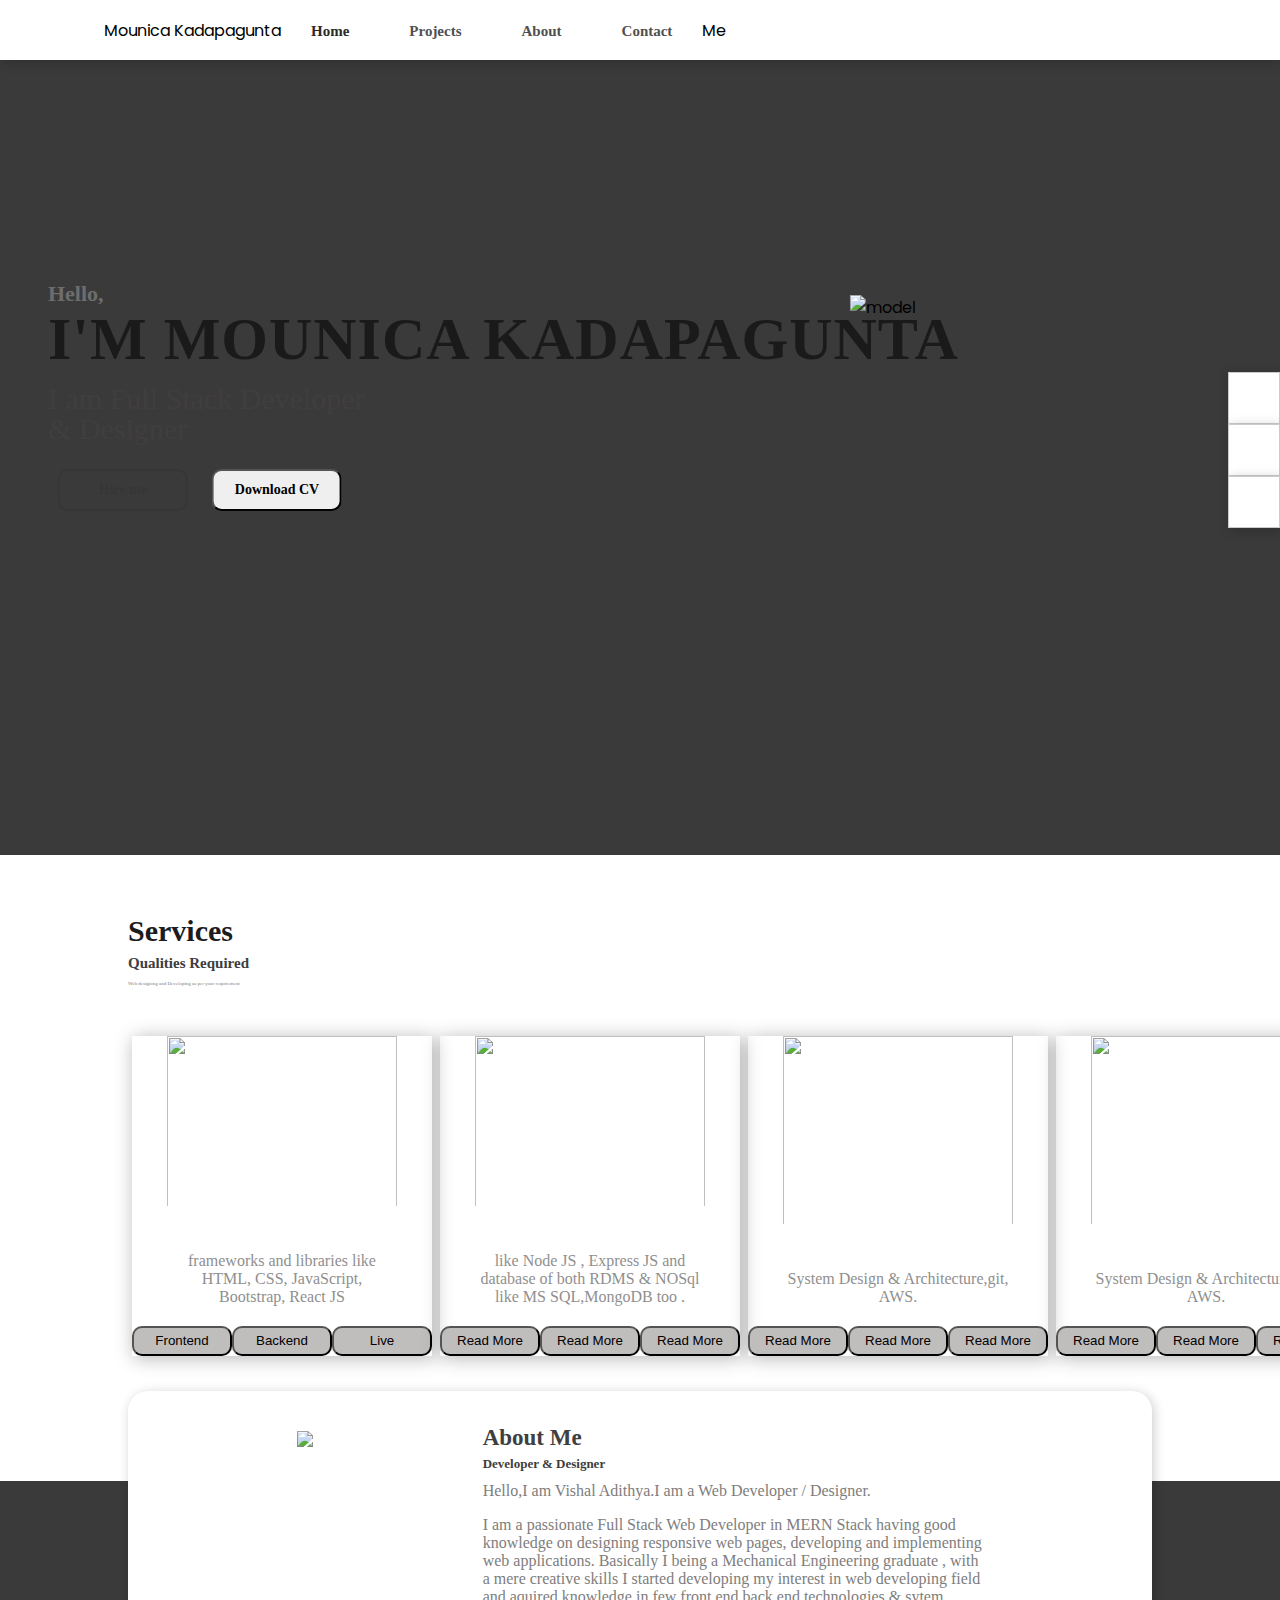
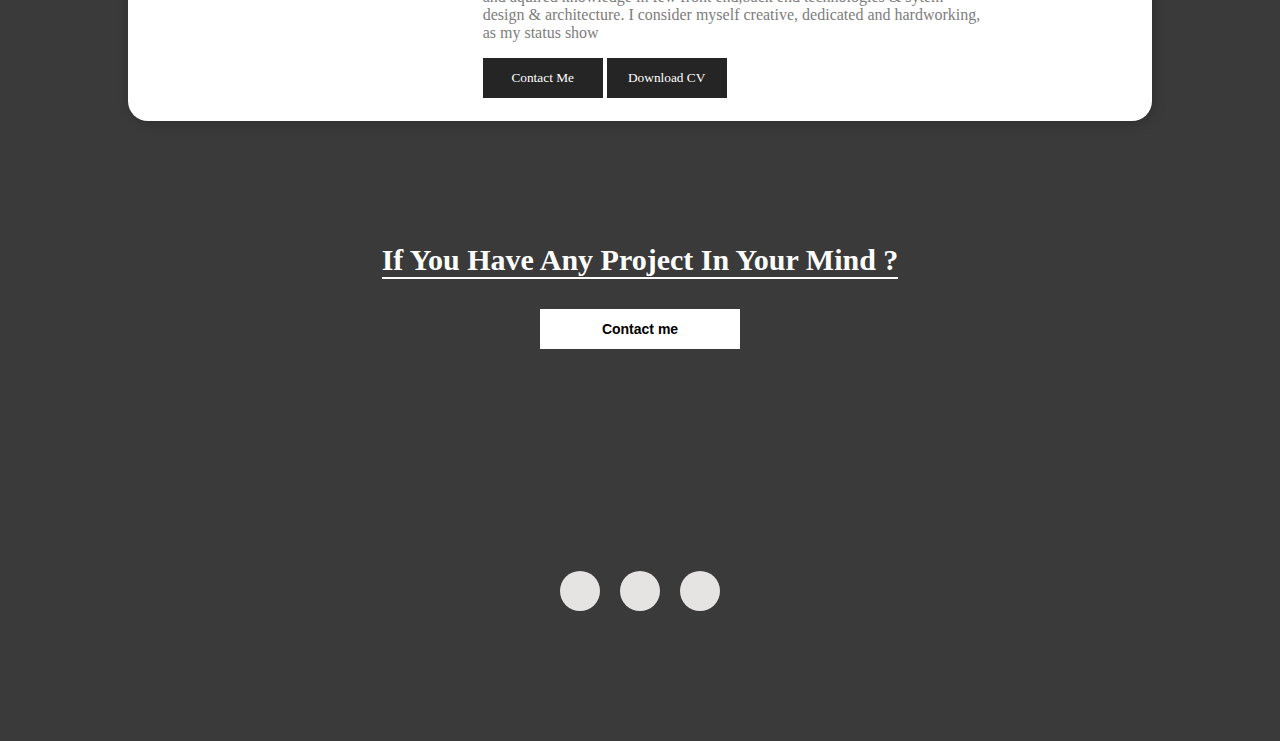
==== index.html @ 663567b3 "profile updated" ====
<!DOCTYPE html>
<html lang="en">

<head>
    <meta charset="UTF-8">
    <meta http-equiv="X-UA-Compatible" content="IE-edge">
    <meta name="viewport" content="width=device-width, intial-scale=1.0">
    <title>Mounica Kadapagunta Portfolio</title>
    <link href='https://fonts.googleapis.com/css?family=Poppins' rel='stylesheet'>
    <!--style----->
    <style>
        body {
            font-family: poppins;
        }
    </style>
    <link rel="stylesheet" type="text/css" href="style.css" />
    <script src="https://kit.fontawesome.com/c8e4d183c2.js" crossorigin="anonymous"></script>

</head>

<body>
    <section>
        <!--navigation-------------->
        <nav>

            <!--menu-->
            <ul>
                <li class="name"> Mounica Kadapagunta </li>
                <br>
                <li><a href="/" class="active">Home</a></li>
                <li><a href="projects.html">Projects</a></li>
                <li><a href="about.html">About</a></li>
                <li><a href="contact.html">Contact</a></li> Me</a></li>


            </ul>

        </nav>
        <!--text----------------->
        <div class="text-container">
            <p>Hello,</p>
            <p>I'M MOUNICA KADAPAGUNTA</p>
            <p>I am Full Stack Developer <br>& Designer</p>
            <button class="hire-btn">Hire me</button>
            <button class="download-cv">Download CV</button>
        </div>
        <!--model---------------->
        <img src="images/model.jpeg" class="model" alt="model">


    </section>
    <!--services-container---------------------------->
    <div class="services ">
        <!--text-->
        <div class="services-text ">
            <p>Services</p>
            <p>Qualities Required</p>
            <p>Web designing and Developing as per your requirement</p>
        </div>
        <div class="box-container">
            <!--1------------->
            <div class="box-1">
                <img
                    src="https://image.shutterstock.com/image-photo/blackcrested-bulbul-bird-thailand-260nw-1963267882.jpg"></img>
                <p class="heading">FrontEnd</p>
                <p class="details">frameworks and libraries like HTML, CSS, JavaScript, Bootstrap, React JS</p>
                <div class="code-btn">
                    <button>Frontend</button>
                    <button>Backend</button>
                    <button>Live</button>
                </div>
            </div>
            <!--2------------->
            <div class="box-2">
                <img
                    src="https://croppola.com/croppola/example-bird2/image.jpg?algorithm=croppola&aspectRatio=1&width=500&thumbnailMaximumWidth=150"></img>
                <p class="heading">BackEnd</p>
                <p class="details">like Node JS , Express JS and database of both RDMS & NOSql like MS SQL,MongoDB too .
                </p>
                <div class="code-btn">
                    <button>Read More</button>
                    <button>Read More</button>
                    <button>Read More</button>
                </div>
            </div>
            <!--3------------->
            <div class="box-3">
                <img
                    src="https://assets-global.website-files.com/6005fac27a49a9cd477afb63/6057684e5923ad2ae43c8150_bavassano_homepage_before.jpg"></img>
                <p class="heading"> Skills </p>
                <p class="details">System Design & Architecture,git, AWS.</p>
                <div class="code-btn">
                    <button>Read More</button>
                    <button>Read More</button>
                    <button>Read More</button>
                </div>
            </div>
            <div class="box-4">
                <img
                    src="https://images.unsplash.com/photo-1453728013993-6d66e9c9123a?ixlib=rb-1.2.1&ixid=MnwxMjA3fDB8MHxzZWFyY2h8Mnx8dmlld3xlbnwwfHwwfHw%3D&w=1000&q=80"></img>
                <p class="heading"> Skills </p>
                <p class="details">System Design & Architecture,git, AWS.</p>
                <div class="code-btn">
                    <button>Read More</button>
                    <button>Read More</button>
                    <button>Read More</button>
                </div>
            </div>
            <div class="box-5">
                <span>3</span>
                <p class="heading"> Skills </p>
                <p class="details">System Design & Architecture,git, AWS.</p>
                <div class="code-btn">
                    <button>Read More</button>
                    <button>Read More</button>
                    <button>Read More</button>
                </div>
            </div>

        </div>

    </div>
    <div class="about-container">
        <!--img-->
        <img src="images/about-img.jpeg" />
        <!--about-me-text-->
        <div class="about-text">
            <p>About Me</p>
            <p>Developer & Designer</p>
            <p>Hello,I am Vishal Adithya.I am a Web Developer / Designer.</p>
            <p>I am a passionate Full Stack Web Developer in MERN Stack having good knowledge on
                designing responsive web pages,
                developing and implementing web applications.
                Basically I being a Mechanical Engineering graduate , with a mere
                creative skills I started developing my interest in web developing field and aquired
                knowledge in few front end,back end technologies & sytem design & architecture.
                I consider myself creative, dedicated and hardworking, as my status show</p>



            <button>Contact Me</button>
            <button>Download CV</button>
        </div>



    </div>



    <!--if you have any project in your mind contact me-->
    <div class="contact-me">
        <p>If You Have Any Project In Your Mind ?</p>
        <button>Contact me</button>
    </div>

    <!--footer--------------->
    <footer>
        <!--heading-->


        <!--social-->
        <div class="social-icons">
            <a href="#"><i class="fab fa-facebook-f"></i></a>
            <a href="#"><i class="fab fa-twitter"></i></a>
            <a href="#"><i class="fab fa-instagram"></i></a>

        </div>
        <!--copyright-->

    </footer>
    <!--social-attach-bar-->
    <div class="social">
        <a href="#"><i class="fab fa-facebook-f"></i></a>
        <a href="#"><i class="fab fa-twitter"></i></a>
        <a href="#"><i class="fab fa-instagram"></i></a>

    </div>

    <!--JQUery-------------------->
    <script type="text/javascript" src="js/JQuery.js"></script>
    <script type="text/javascript">
        $(document).ready(function () {
            $('.toggle').click(function () {
                $('.toggle').toggleClass('active')
                $('nav').toggleClass('active')
            })
        })
    </script>



</body>

</html>
---- style.css ----
@charset "utf-8";
/* CSS Document */
body{
    background-color:#3b3a3a;
    margin: 0px;
    padding: 0px;
}
ul{
    list-style: none;
}
a{
    text-decoration:none ;
}
section{
    width: 100%;
    height: 95vh ;
    background-image:url("../Portfolio/images/bg.png");
    background-repeat:no-repeat;
    background-size:cover;
    position: relative;   
    }

nav{
    display:flex;
    justify-content: space-between;
    align-items:center;
    height:60px;
    background-color: #FFFFFF;
    box-shadow: 2px 2px 12px rgba(0,0,0,0.2);
    padding:0px 5%;
}
nav ul{
    display: flex;
}
.toggle{
    display: none;
}
nav ul li a{
    margin:30px;
    font-family: myriad pro regular;
    color: #505050;
    font-size: 15px;
    font-weight:700;
}
.logo{
    font-family: RoadTest ;
    color:#000000;
    font-size:22px ;
}
.active{
    font-weight:bold;
    color:#2d2a2a;

}
.model{
	height:530px;
	position:absolute;
	bottom:40px;
	left:75%;
	transform: translateX(-75%);
}
.text-container p:nth-child(1){
    font-family: calibri ;
    font-weight:bold ;
    color: #6d6d6d;
    font-size: 22px;
}
.text-container p:nth-child(2){
    font-family: calibri;
    font-weight:bold;
    letter-spacing: 1px;
    color: #1a1a1a;
    font-size: 60px;
}
.text-container p:nth-child(3){
    font-family: myraid pro regular;
    color:#403e3e;
    font-size:30px;
    line-height: 30px;
}
.text-container p{
    line-height:0px;
    margin:45px 0px 25px;
}
.text-container{
    position: absolute;
    left:13%;
    top:42%;
    transform:translate(-13%,-42%);
}
.text-container button{
    width:130px;
    height:42px;
    border-radius:10px;
    font-family:calibri;
    font-weight:bold;
    font-size:14px;
    outline:none;
    margin:0px 10px;
}
.hire-btn{
    border:2px solid #373636;
    color:#373636;
    background-color: transparent;
    }
.down-cv{
    background-color:#0b0b0b;
    color:#FFF;
    border:none;
}
button:active{
    transform:scale(1.1);
}
.model{
    height: 560px;
    position: absolute;
    bottom:0px;
    left:70%;
    transform:translateX(-70%) ;
}
.about-container{
	width:80%;
	height:330px;
	background:#ffffff;
	border-radius:20px;
	box-shadow:2px 2px 12px rgba(0,0,0,0.2);
	display: flex;
	margin: -7%  auto 20px auto;
	position: relative;
	justify-content:space-evenly;
	align-items: center;
}
.about-container img{
	height:250px;
}
.about-text{
	width:500px;
} 
.about-text p:nth-child(1){
	color:#403e3e;
	font-family: myriad pro;
	font-weight:bold;
	font-size:23px;
    line-height:0px;
}
.about-text p:nth-child(2){
	color:#3e3d3d;
	font-size:13px;
	font-family: myriad pro;
	font-weight:bold;
	line-height:5px;
}
.about-text p:nth-child(3),.about-text p:nth-child(4){
	color:#7e7d7d;
	font-family:calibri;
	font-size:16px;
}
.about-text button{
	width:120px;
	height: 40px;
	color:#ffffff;
	outline:none;
	border:none;
	font-family: calibri;
	background-color:#262525;
}
.services{
	height:600px;
	background-color:#ffffff;
	padding: 2% 10% 0px 10%;
}
.services-text p:nth-child(1){
	font-family: calibri;
	font-weight:bold;
	color:#1d1c1c;
	font-size:30px;
	line-height:0px;
}
.services-text p:nth-child(2){
	font-family:calibri;
	font-weight: bold;
	color:#3e3d3d;
	font-size: 15px;
	line-height: 5px;
}
.services-text p:nth-child(3){font-family:calibri;
color:#7e7d7d;
font-size: 5px;}
.services-text{
	width: 500px;
	margin:50px 0px;
}
.box-container{
	display:flex;
	justify-content:space-between;
}
.box-1,.box-2,.box-3,.box-4,.box-5{
	width: 300px;
	height:320px;
	background-repeat: no-repeat;
	background-size: cover;
	box-shadow:2px 2px 18px rgba(0,0,0,0.3);
	align-items: center;
	justify-content: center;
	display: flex;
	flex-direction: column;
	margin: 0px 4px;
	
	
}
.box-container img{
	width: 230px;
	height:250px;
	object-fit: cover;
	overflow: hidden;
	
}
.code-btn{
	display: flex;

}


.box-1 p:nth-child(2),
.box-2 p:nth-child(2),
.box-3 p:nth-child(2),
.box-4 p:nth-child(2),
.box-5 p:nth-child(2)
{
	color:#FFFFFF;
	font-family: calibri;
	font-size: 23px;
	line-height:0px;
}
.box-1 p:nth-child(3),
.box-2 p:nth-child(3),
.box-3 p:nth-child(3),
.box-4 p:nth-child(3),
.box-5 p:nth-child(3){
	font-family: calibri;
	color:#8F8F8F;
	text-align:center;
	width: 230px;
	margin:0px 0px 20px 0px;
}
.box-1 button,
.box-2 button,
.box-3 button,
.box-4 button,
.box-5 button{
	width:100px;
	height:30px;
	background-color:#c0bdbd;
	gap:10px;
	border-radius:10px;
}
.contact-me{
	width: 100%;
	height:280px;
	background-size:cover;
	background-repeat:no-repeat;
	background-image: url("../Portfolio/images/project in your mind.png");
	display: flex;
	flex-direction: column;
	justify-content: center;
	align-items: center;
	margin: 0px 0px 20px 0px;
}
.contact-me p{
	color:#FFFFFF;
	font-size: 30px;
	font-family: calibri;
	font-weight:bold;
	border-bottom:2px solid #ffffff;
}
.contact-me button{
	width:200px;
	height:40px;
	background-color: #FFFFFF;
	border:none;
	outline:none;
	font-size:14px;
	font-weight:bold;
}
footer p{
	font-family: calibri;
}
footer p:nth-child(1){
	font-size: 30px;
	font-weight:bold;
	color:#191919;
	line-height:10px;
}
footer p:nth-child(2){
	font-size: 16px;
	color:#7e7d7d;
	width:600px;
	text-align: center;
}
footer{
	height:300px;
	display: flex;
	flex-direction: column;
	align-items: center;
	justify-content: center;
	position: relative;
}
.social-icons a{
	width:40px;
	height:40px;
	display: flex;
	justify-content: center;
	align-items: center;
	background-color:#e6e3e3;
	margin:20px 10px;
	border-radius:50%;
}
.social-icons{
	display: flex;
	
}
.social-icons i,.social i{
	color:#000000;
}
.social-icons a:hover{
	background-color:#000000;
	box-shadow:2px 2px 12px rgba(0,0,0,0.2);
	transition:all ease 0.5s;
}
.social-icons a:hover i,
.social a:hover i{
	color:#FFFFFF;
	transition:all ease 0.5s;
}
 
.copyright{
	color:#565555;
	font-size: 12px;
	position: absolute;
	left:50%;
	bottom:10px;
	transform: translateX(-50%);
}
.social{
	position: fixed;
	top:50%;
	right:0px;
	transform:translateY(-50%);
}
.social a{
	display: flex;
	justify-content: center;
	align-items: center;
	width:50px;
	height:50px;
	margin:0px;
	padding: 0px;
	line-height:0px;
	background-color:#FFFFFF;
	border:1px solid #CBCBCB;
	box-shadow:2px 2px 12px rgba(0,0,0,0.2);
}
.social a:hover{
	background-color:#000000;
	transition:all ease 0.5s;
}
.social i{
	font-size:20px;
	color:#2B2B2B;
}
@media(max-width:1000px){
	*{
		box-sizing: border-box;
	}
	.model{
		height: 460px;
		left: 90%;
		transform: translateX(-90%);
	}
	.text-container{
		top:46%;
	}
	.text-container button{
		margin: 5px;
	}
	.about-container{
		width:90%;
		border-radius: 10px;
	}
	.about-container img{
		height: 200px;
	}
	.about-text{
		width: 400px;
	}
	.about-text p:nth-child(1){
		font-size: 20px;
	}
	.about-text p:nth-child(2){
		font-size: 10px;
	}
	
	.about-text p:nth-child(3),
	.about-text p:nth-child(4){
		font-size: 14px;
	}
	.services{
		padding: 2% 5% 0px 5%;
	}
	.box-container{
		justify-content: center;
		flex-wrap: wrap;
	}
	.services{
		height: auto;
	}
	.box-1,.box-2,.box-3{
		flex-grow: 1;
		margin: 10px;
	}
	.contact-me{
		height: 200px;
	}
	.contact-me p{
		font-size: 26px;
	}
	.contact-me button{
		font-size: 14px;
		height:35px;
		width: 160px;
	}
}
@media(max-width:750px){
	section{
		background-image:none;
		background-color:#f7f7f7;
	}
	.model{
		display: none;
	}
	.toggle{
		display: block;
	}
	.text-container p:nth-child(2){
		line-height: 40px;
		margin: 0px;
		padding: 0px;
		
	}
	.text-container{
		top: 50%;
		left: 50%;
		transform: translate(-50%,-50%);
		width: 80%;
	}
	nav ul{
		margin: 0px;
		padding: 0px;
		background-color: #ebeef4;
		flex-direction: column;
		position: fixed;
		left: 0;
		top: 0;
		width:100%;
		height: 100vh;
		box-sizing: border-box;
		display: flex;
		justify-content: center;
		align-items: center;
		z-index: 1;
		display: none;
		
	}
	nav ul li{
		padding: 10px;
	}
	nav ul li a{
		font-family: calibri;
		font-size: 1.4em;
		text-transform: uppercase;
		color:#5c5c5c;
	}
	nav ul li a:hover{
		color:#121212;
	}
	.toggle:before{
		content: '\f0c9';
		font-family: fontAwesome;
		line-height: 30px;
		z-index: 1;
	}
	.toggle.active:before{
		content: '\f00d';
		position: fixed;
		right: 25px;
		line-height: 0px;
		
	}
	nav.active ul{
		display: flex !important;
	}
	.about-container{
		top: 0px;
		flex-direction: column;
		width:90%;
		height: auto;
		padding: 30px 0px;
		align-items: center;
	}
	.about-text{
		width:90%;
		text-align: center;
	}
	.services-text{
		width: 100%;
	}
	.contact-me{
		height: 180px;
	}
	.contact-me p{
		font-size: 18px;
	}
	.contact-me button{
		width: 150px;
		height: 33px;
	}
	footer p:nth-child(2){
		width: 90%;
	}
	
}
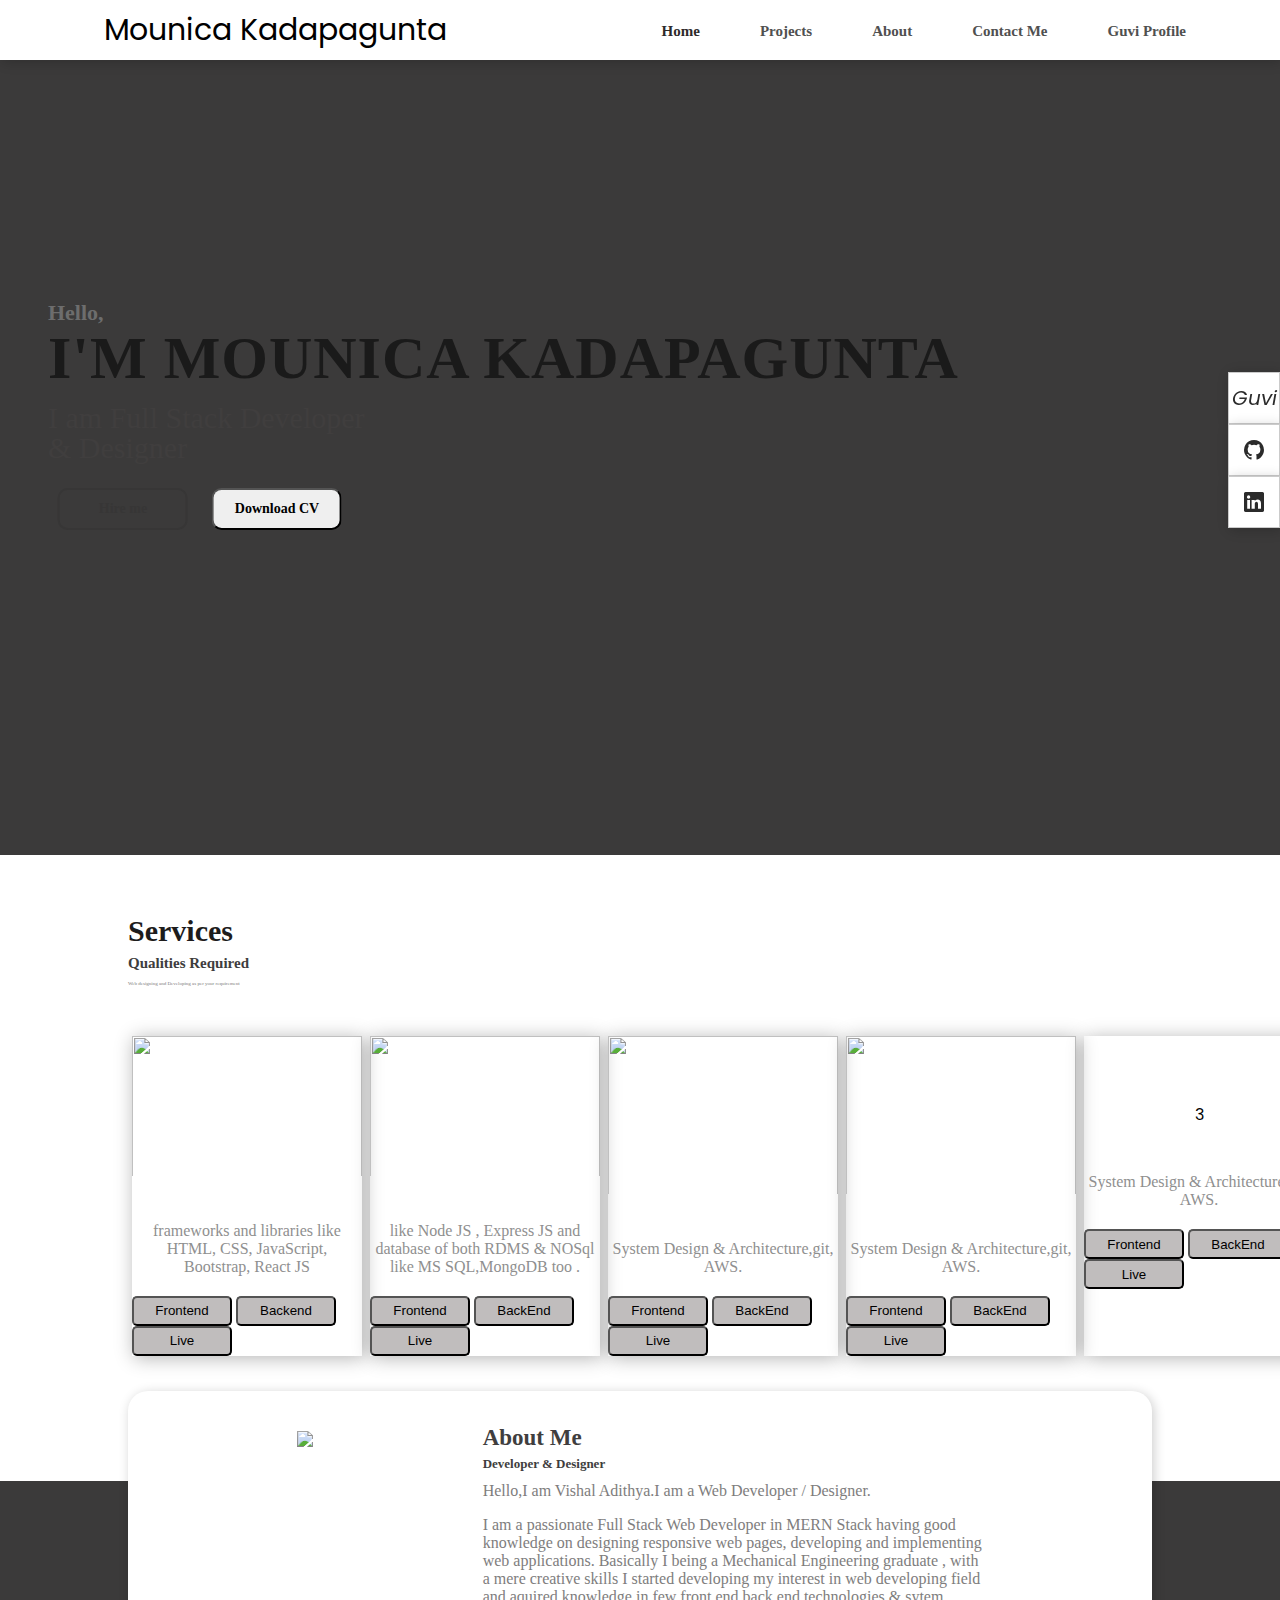
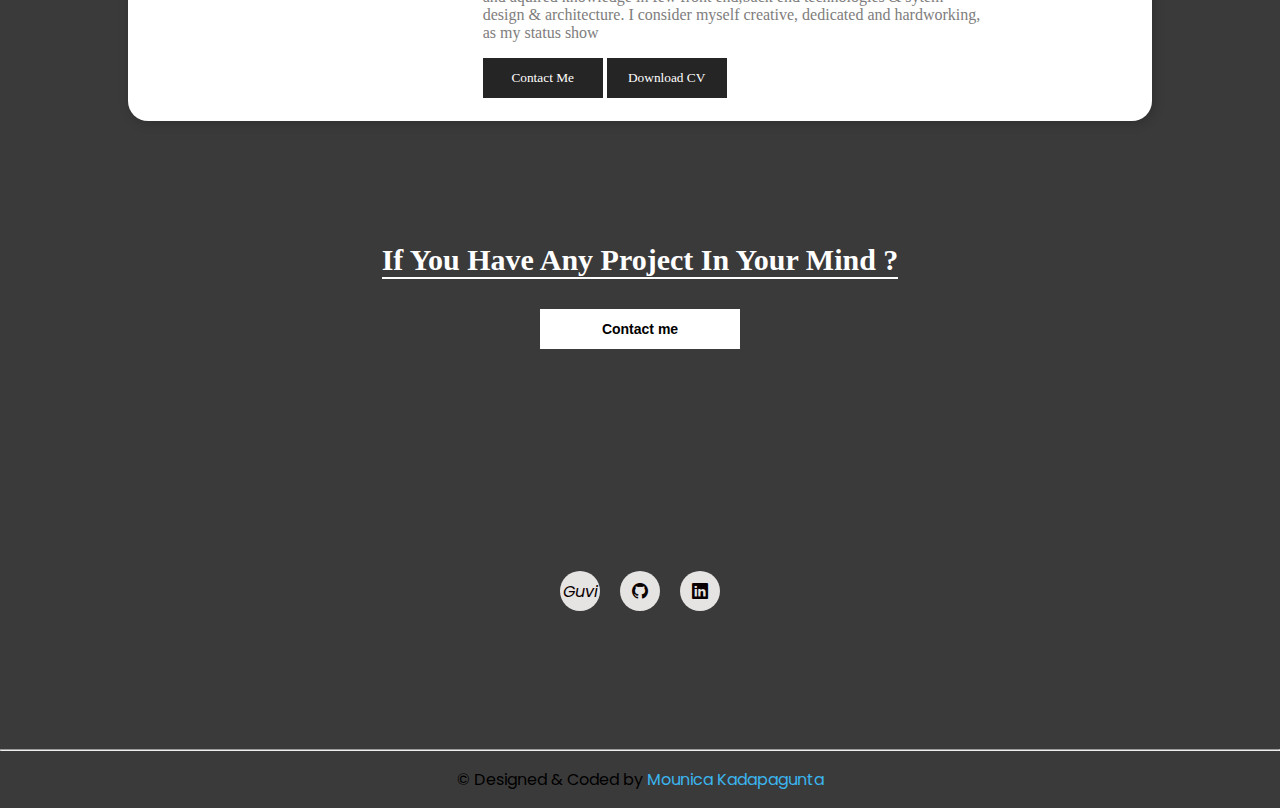
==== commit 3620ff89: "css updated" ====
--- a/index.html
+++ b/index.html
@@ -7,6 +7,7 @@
     <meta name="viewport" content="width=device-width, intial-scale=1.0">
     <title>Mounica Kadapagunta Portfolio</title>
     <link href='https://fonts.googleapis.com/css?family=Poppins' rel='stylesheet'>
+    <link rel="stylesheet" href="https://cdn.jsdelivr.net/npm/bootstrap-icons@1.7.2/font/bootstrap-icons.css">
     <!--style----->
     <style>
         body {
@@ -26,12 +27,13 @@
             <!--menu-->
             <ul>
                 <li class="name"> Mounica Kadapagunta </li>
-                <br>
+            </ul>
+            <ul>
                 <li><a href="/" class="active">Home</a></li>
                 <li><a href="projects.html">Projects</a></li>
                 <li><a href="about.html">About</a></li>
-                <li><a href="contact.html">Contact</a></li> Me</a></li>
-
+                <li><a href="contact.html">Contact Me</a></li>
+                <li><a href="https://www.guvi.in/mounicakadapagunta1343">Guvi Profile</a></li>
 
             </ul>
 
@@ -44,8 +46,6 @@
             <button class="hire-btn">Hire me</button>
             <button class="download-cv">Download CV</button>
         </div>
-        <!--model---------------->
-        <img src="images/model.jpeg" class="model" alt="model">
 
 
     </section>
@@ -78,9 +78,9 @@
                 <p class="details">like Node JS , Express JS and database of both RDMS & NOSql like MS SQL,MongoDB too .
                 </p>
                 <div class="code-btn">
-                    <button>Read More</button>
-                    <button>Read More</button>
-                    <button>Read More</button>
+                    <button>Frontend</button>
+                    <button>BackEnd</button>
+                    <button>Live</button>
                 </div>
             </div>
             <!--3------------->
@@ -90,9 +90,9 @@
                 <p class="heading"> Skills </p>
                 <p class="details">System Design & Architecture,git, AWS.</p>
                 <div class="code-btn">
-                    <button>Read More</button>
-                    <button>Read More</button>
-                    <button>Read More</button>
+                    <button>Frontend</button>
+                    <button>BackEnd</button>
+                    <button>Live</button>
                 </div>
             </div>
             <div class="box-4">
@@ -101,9 +101,9 @@
                 <p class="heading"> Skills </p>
                 <p class="details">System Design & Architecture,git, AWS.</p>
                 <div class="code-btn">
-                    <button>Read More</button>
-                    <button>Read More</button>
-                    <button>Read More</button>
+                    <button>Frontend</button>
+                    <button>BackEnd</button>
+                    <button>Live</button>
                 </div>
             </div>
             <div class="box-5">
@@ -111,9 +111,9 @@
                 <p class="heading"> Skills </p>
                 <p class="details">System Design & Architecture,git, AWS.</p>
                 <div class="code-btn">
-                    <button>Read More</button>
-                    <button>Read More</button>
-                    <button>Read More</button>
+                    <button>Frontend</button>
+                    <button>BackEnd</button>
+                    <button>Live</button>
                 </div>
             </div>
 
@@ -161,9 +161,9 @@
 
         <!--social-->
         <div class="social-icons">
-            <a href="#"><i class="fab fa-facebook-f"></i></a>
-            <a href="#"><i class="fab fa-twitter"></i></a>
-            <a href="#"><i class="fab fa-instagram"></i></a>
+            <a href="https://www.guvi.in/mounicakadapagunta1343"><i>Guvi</i></a>
+            <a href="https://github.com/mounicakadapagunta"><i class="bi bi-github"></i></a>
+            <a href="https://www.linkedin.com/in/mounica-kadapagunta-2b6a0410b/"><i class="bi bi-linkedin"></i></a>
 
         </div>
         <!--copyright-->
@@ -171,13 +171,17 @@
     </footer>
     <!--social-attach-bar-->
     <div class="social">
-        <a href="#"><i class="fab fa-facebook-f"></i></a>
-        <a href="#"><i class="fab fa-twitter"></i></a>
-        <a href="#"><i class="fab fa-instagram"></i></a>
+        <a href="https://www.guvi.in/mounicakadapagunta1343"><i>Guvi </i></a>
+        <a href="https://github.com/mounicakadapagunta"><i class="bi-github"></i></a>
+        <a href="https://www.linkedin.com/in/mounica-kadapagunta-2b6a0410b/"><i class="bi bi-linkedin"></i></a>
 
     </div>
+    <hr>
+    <p style="text-align: center;">© Designed & Coded by <span style="color: rgb(58, 181, 238);">Mounica
+            Kadapagunta</span>
+    </p>
 
-    <!--JQUery-------------------->
+    <!-- JQUery------------------
     <script type="text/javascript" src="js/JQuery.js"></script>
     <script type="text/javascript">
         $(document).ready(function () {
@@ -186,7 +190,7 @@
                 $('nav').toggleClass('active')
             })
         })
-    </script>
+    </script> -->
 
 
 
--- a/style.css
+++ b/style.css
@@ -13,11 +13,7 @@
 }
 section{
     width: 100%;
-    height: 95vh ;
-    background-image:url("../Portfolio/images/bg.png");
-    background-repeat:no-repeat;
-    background-size:cover;
-    position: relative;   
+    height: 95vh ;  
     }
 
 nav{
@@ -29,6 +25,9 @@
     box-shadow: 2px 2px 12px rgba(0,0,0,0.2);
     padding:0px 5%;
 }
+.name{
+	font-size:30px;
+}
 nav ul{
     display: flex;
 }
@@ -215,10 +214,12 @@
 	overflow: hidden;
 	
 }
-.code-btn{
-	display: flex;
+/* .code-btn{
+	display: flex;
+	flex-direction: column;
+	column-gap: 2px;
 
-}
+} */
 
 
 .box-1 p:nth-child(2),
@@ -252,7 +253,8 @@
 	height:30px;
 	background-color:#c0bdbd;
 	gap:10px;
-	border-radius:10px;
+	border-color: none;
+	border-radius:5px;
 }
 .contact-me{
 	width: 100%;
@@ -320,7 +322,7 @@
 	
 }
 .social-icons i,.social i{
-	color:#000000;
+	color:#0a0000;
 }
 .social-icons a:hover{
 	background-color:#000000;
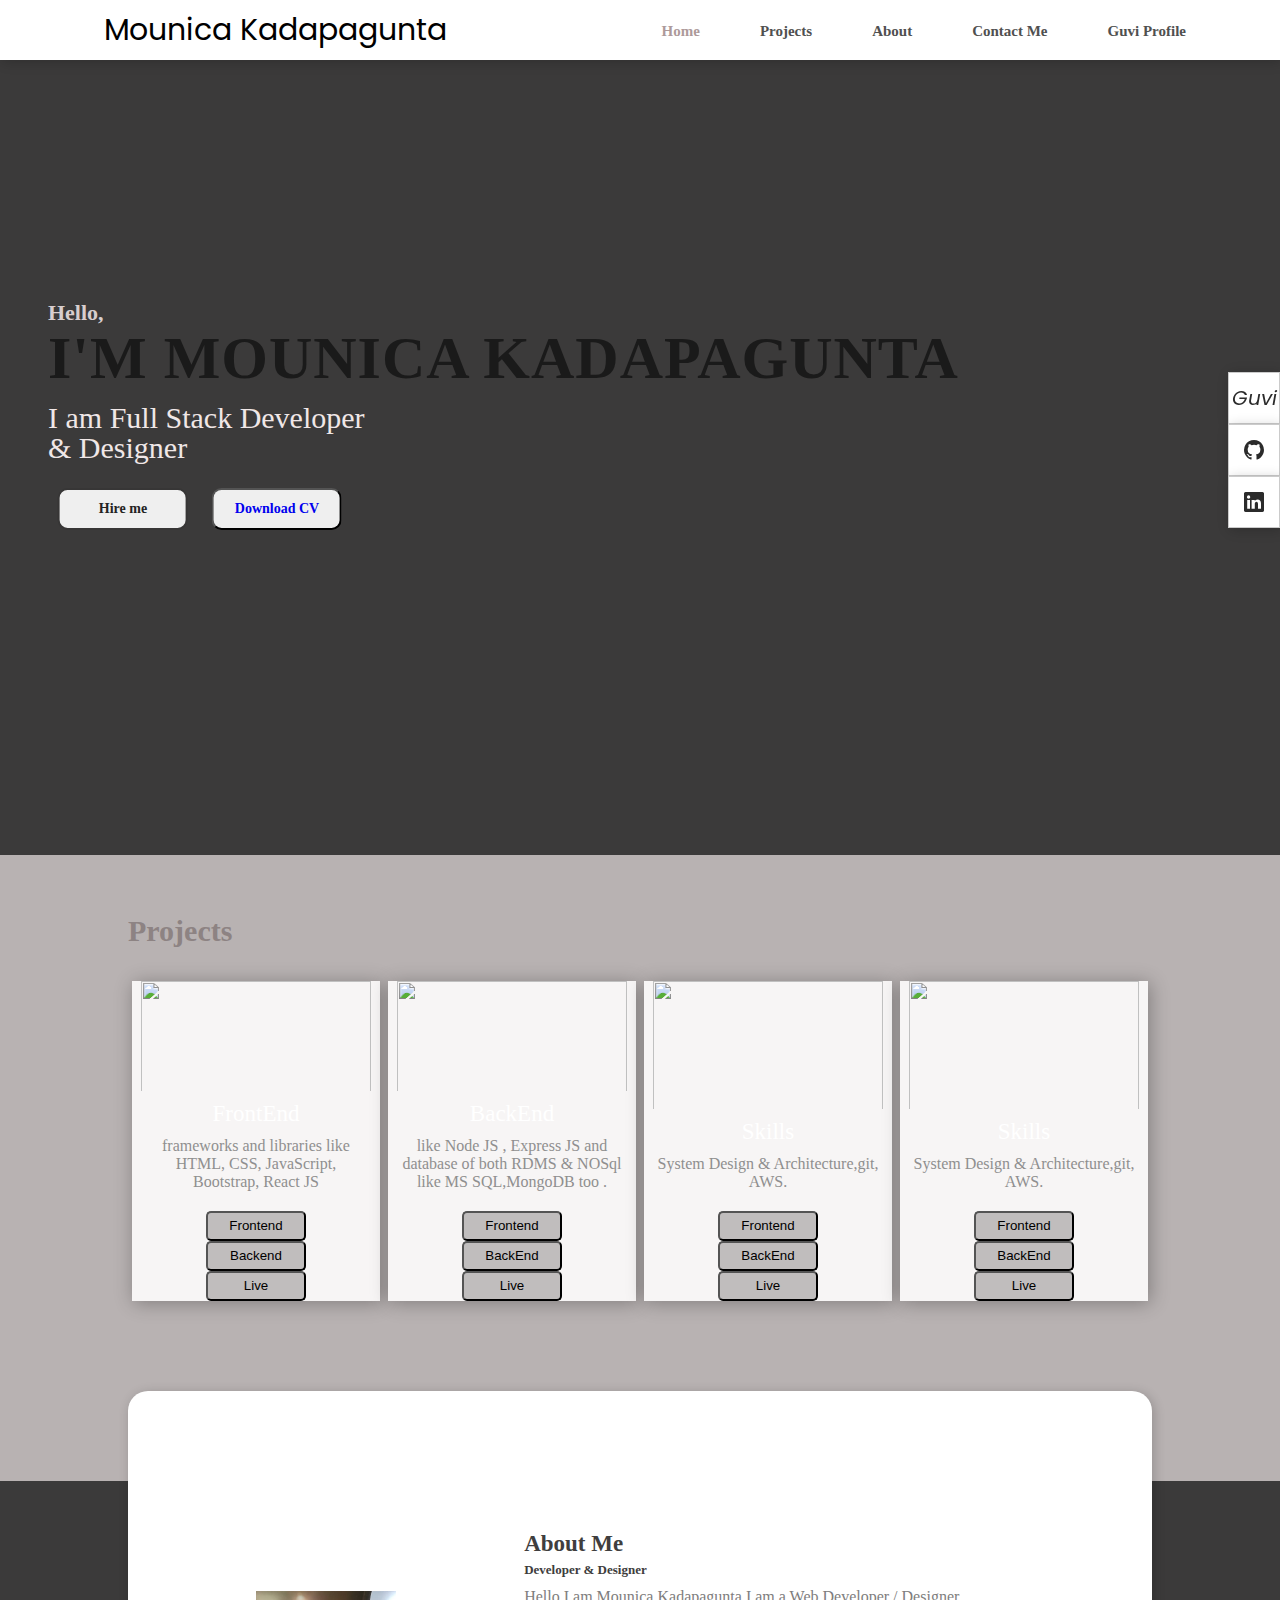
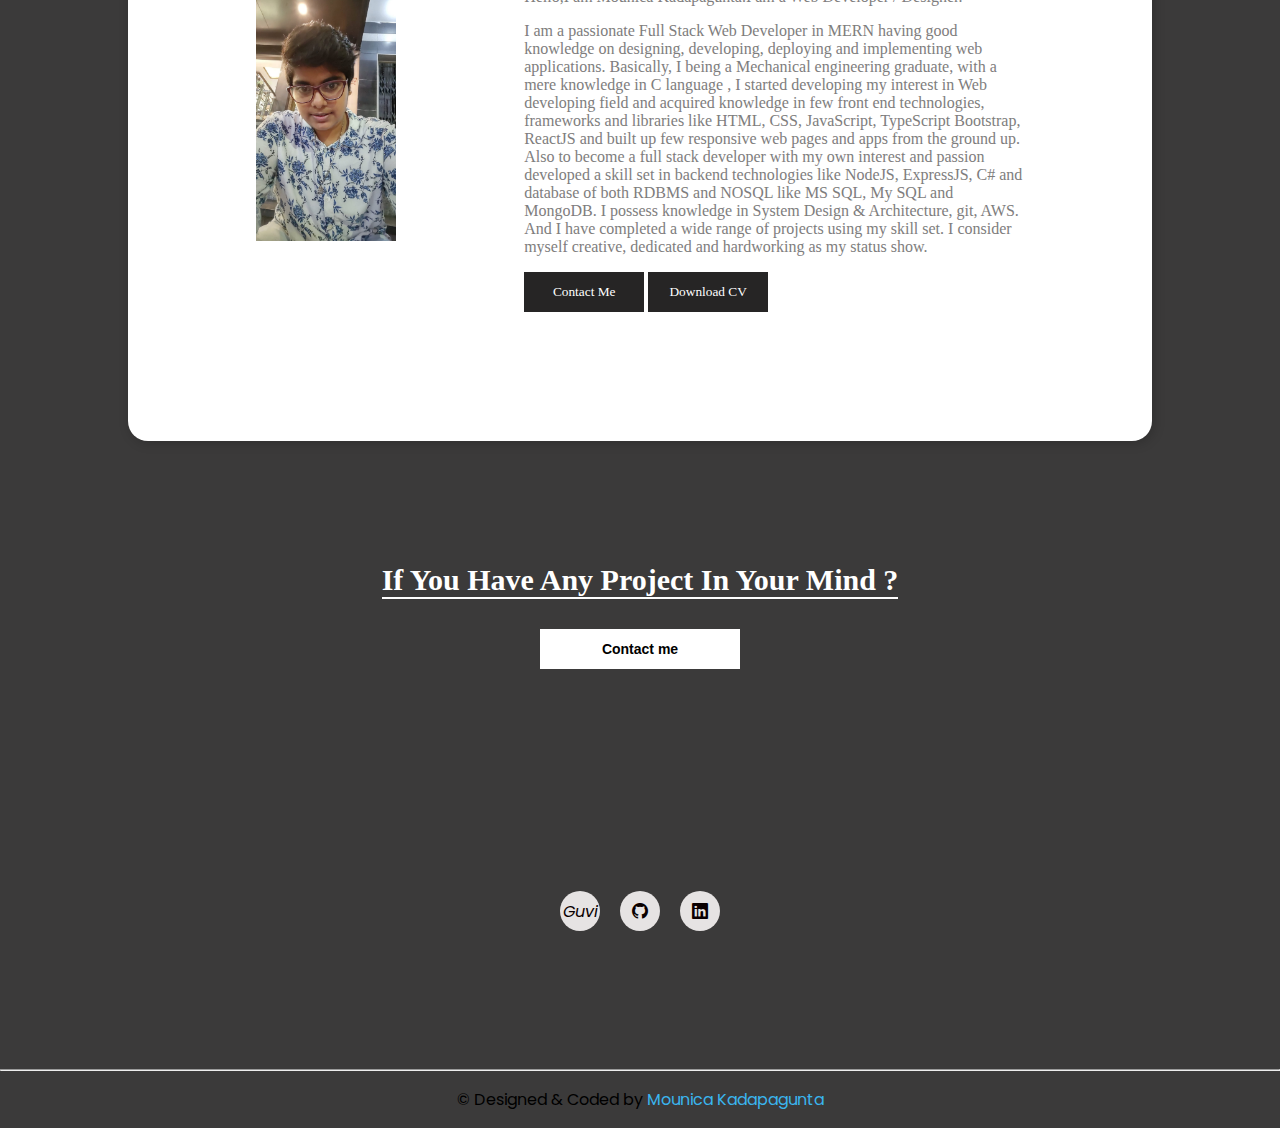
==== commit 6c195f2d: "index page updated" ====
--- a/index.html
+++ b/index.html
@@ -44,7 +44,8 @@
             <p>I'M MOUNICA KADAPAGUNTA</p>
             <p>I am Full Stack Developer <br>& Designer</p>
             <button class="hire-btn">Hire me</button>
-            <button class="download-cv">Download CV</button>
+            <button class="download-cv"><a href="#" target="_blank">Download CV</a></button>
+
         </div>
 
 
@@ -53,9 +54,8 @@
     <div class="services ">
         <!--text-->
         <div class="services-text ">
-            <p>Services</p>
-            <p>Qualities Required</p>
-            <p>Web designing and Developing as per your requirement</p>
+            <p>Projects</p>
+
         </div>
         <div class="box-container">
             <!--1------------->
@@ -106,7 +106,7 @@
                     <button>Live</button>
                 </div>
             </div>
-            <div class="box-5">
+            <!-- <div class="box-5">
                 <span>3</span>
                 <p class="heading"> Skills </p>
                 <p class="details">System Design & Architecture,git, AWS.</p>
@@ -115,26 +115,39 @@
                     <button>BackEnd</button>
                     <button>Live</button>
                 </div>
-            </div>
+            </div> -->
 
         </div>
 
     </div>
     <div class="about-container">
         <!--img-->
-        <img src="images/about-img.jpeg" />
+        <img src="images/profile-pic.jpeg" />
         <!--about-me-text-->
         <div class="about-text">
             <p>About Me</p>
             <p>Developer & Designer</p>
-            <p>Hello,I am Vishal Adithya.I am a Web Developer / Designer.</p>
-            <p>I am a passionate Full Stack Web Developer in MERN Stack having good knowledge on
-                designing responsive web pages,
-                developing and implementing web applications.
-                Basically I being a Mechanical Engineering graduate , with a mere
-                creative skills I started developing my interest in web developing field and aquired
-                knowledge in few front end,back end technologies & sytem design & architecture.
-                I consider myself creative, dedicated and hardworking, as my status show</p>
+            <p>Hello,I am Mounica Kadapagunta.I am a Web Developer / Designer.</p>
+            <p>I am a passionate Full Stack Web Developer in MERN having good knowledge on designing, developing,
+                deploying and
+                implementing web applications.
+
+                Basically, I being a Mechanical engineering graduate, with a mere knowledge in C language , I started
+                developing my interest
+                in Web developing field and acquired knowledge in few front end technologies, frameworks and libraries
+                like HTML, CSS,
+                JavaScript, TypeScript Bootstrap, ReactJS and built up few responsive web pages and apps from the ground
+                up.
+
+                Also to become a full stack developer with my own interest and passion developed a skill set in backend
+                technologies
+                like NodeJS, ExpressJS, C# and database of both RDBMS and NOSQL like MS SQL, My SQL and MongoDB.
+
+                I possess knowledge in System Design & Architecture, git, AWS. And I have completed a wide range of
+                projects using my
+                skill set.
+
+                I consider myself creative, dedicated and hardworking as my status show.</p>
 
 
 
--- a/style.css
+++ b/style.css
@@ -48,7 +48,7 @@
 }
 .active{
     font-weight:bold;
-    color:#2d2a2a;
+    color:#ad9a9a;
 
 }
 .model{
@@ -61,7 +61,7 @@
 .text-container p:nth-child(1){
     font-family: calibri ;
     font-weight:bold ;
-    color: #6d6d6d;
+    color: #d8cece;
     font-size: 22px;
 }
 .text-container p:nth-child(2){
@@ -73,7 +73,7 @@
 }
 .text-container p:nth-child(3){
     font-family: myraid pro regular;
-    color:#403e3e;
+    color:#f0e7e7;
     font-size:30px;
     line-height: 30px;
 }
@@ -99,8 +99,8 @@
 }
 .hire-btn{
     border:2px solid #373636;
-    color:#373636;
-    background-color: transparent;
+    color:#242323;
+    
     }
 .down-cv{
     background-color:#0b0b0b;
@@ -119,7 +119,7 @@
 }
 .about-container{
 	width:80%;
-	height:330px;
+	height:650px;
 	background:#ffffff;
 	border-radius:20px;
 	box-shadow:2px 2px 12px rgba(0,0,0,0.2);
@@ -165,13 +165,13 @@
 }
 .services{
 	height:600px;
-	background-color:#ffffff;
+	background-color:#b8b2b2;
 	padding: 2% 10% 0px 10%;
 }
 .services-text p:nth-child(1){
 	font-family: calibri;
 	font-weight:bold;
-	color:#1d1c1c;
+	color:#8d8383;
 	font-size:30px;
 	line-height:0px;
 }
@@ -196,7 +196,7 @@
 .box-1,.box-2,.box-3,.box-4,.box-5{
 	width: 300px;
 	height:320px;
-	background-repeat: no-repeat;
+background-color: #f7f5f5;
 	background-size: cover;
 	box-shadow:2px 2px 18px rgba(0,0,0,0.3);
 	align-items: center;
@@ -214,12 +214,12 @@
 	overflow: hidden;
 	
 }
-/* .code-btn{
+.code-btn{
 	display: flex;
 	flex-direction: column;
 	column-gap: 2px;
 
-} */
+}
 
 
 .box-1 p:nth-child(2),
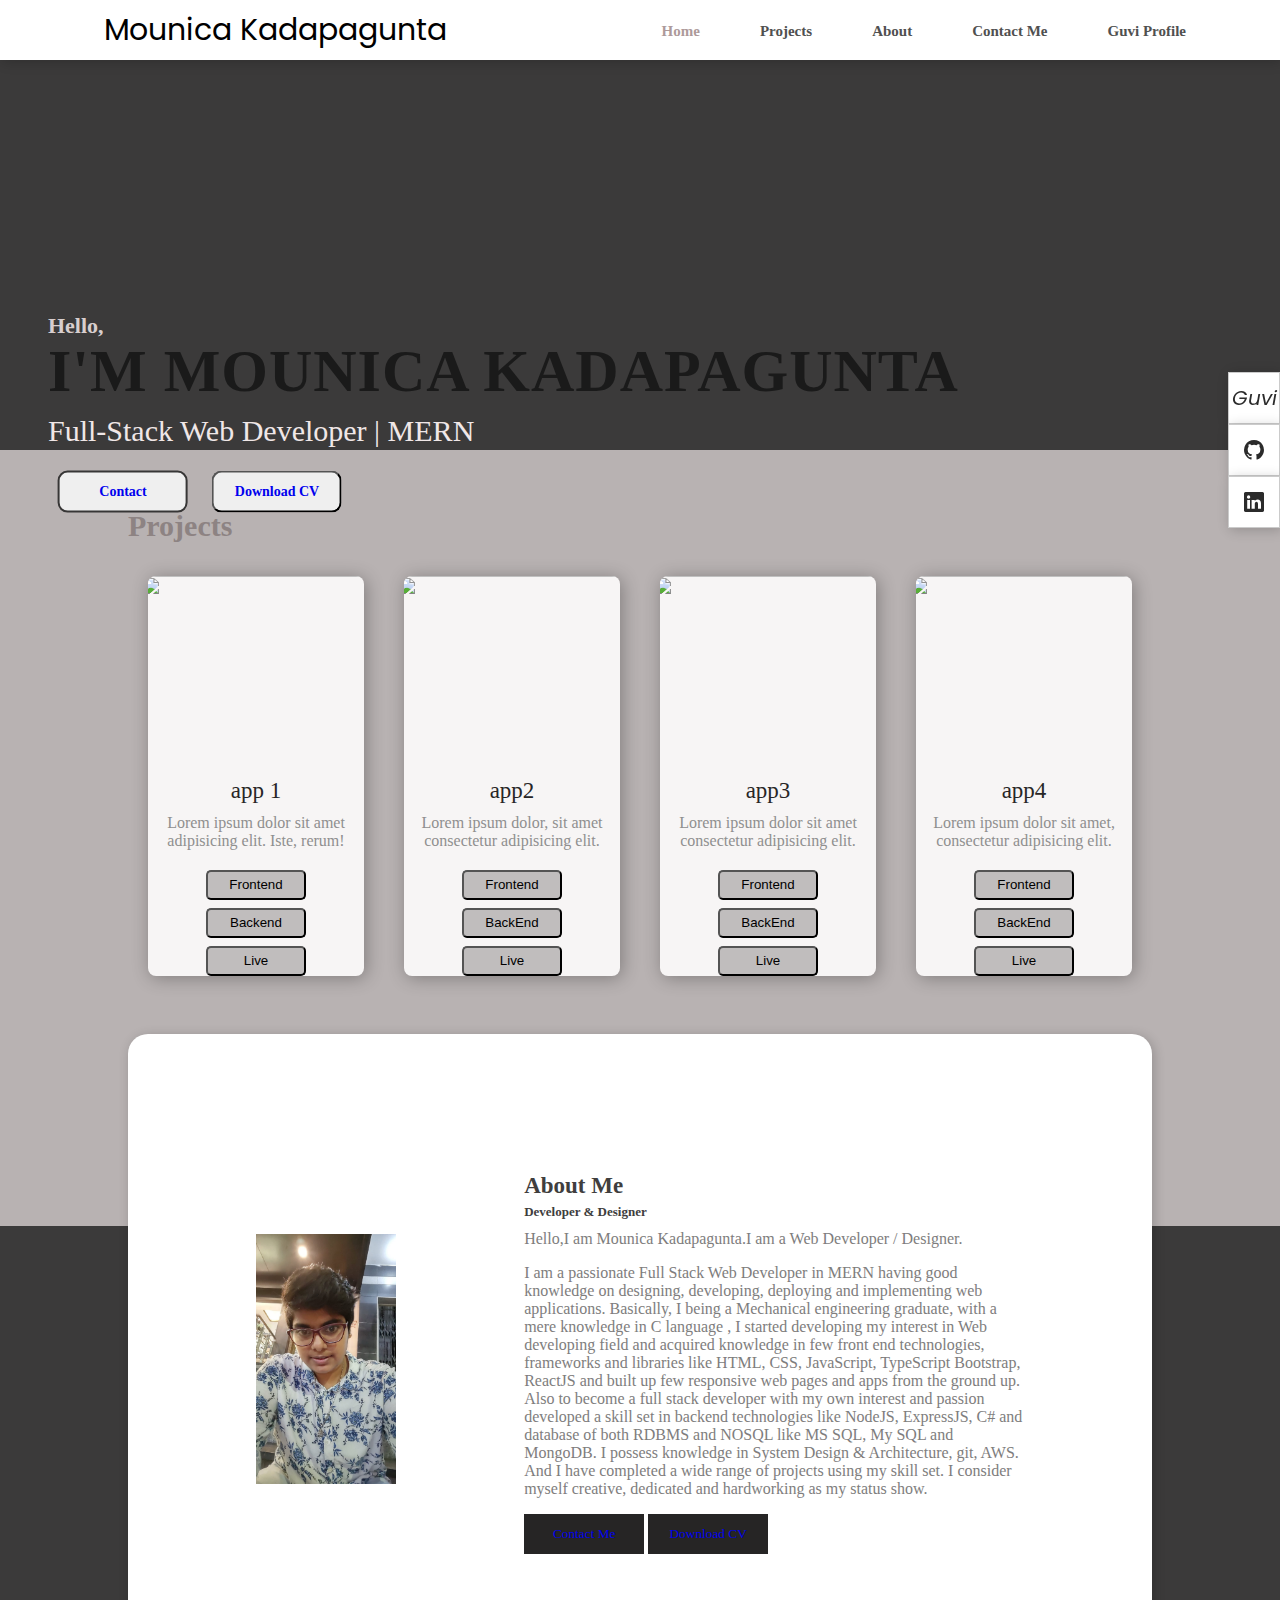
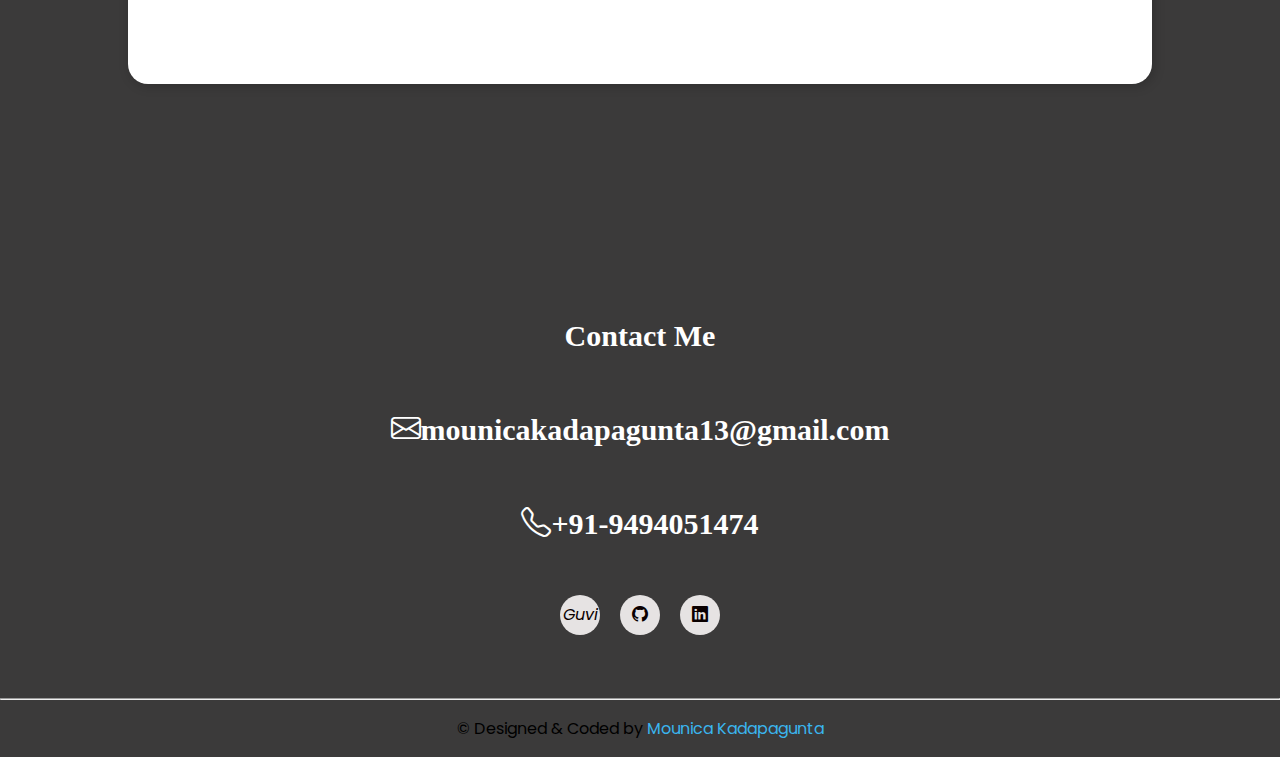
==== commit ae8ca6a9: "html code updated" ====
--- a/index.html
+++ b/index.html
@@ -42,9 +42,9 @@
         <div class="text-container">
             <p>Hello,</p>
             <p>I'M MOUNICA KADAPAGUNTA</p>
-            <p>I am Full Stack Developer <br>& Designer</p>
-            <button class="hire-btn">Hire me</button>
-            <button class="download-cv"><a href="#" target="_blank">Download CV</a></button>
+            <p>Full-Stack Web Developer | MERN</p>
+            <button class="hire-btn"><a href="contact.html">Contact</a></button>
+            <button class="download-cv"><a href="www.google.com/" target="_blank">Download CV</a></button>
 
         </div>
 
@@ -62,8 +62,8 @@
             <div class="box-1">
                 <img
                     src="https://image.shutterstock.com/image-photo/blackcrested-bulbul-bird-thailand-260nw-1963267882.jpg"></img>
-                <p class="heading">FrontEnd</p>
-                <p class="details">frameworks and libraries like HTML, CSS, JavaScript, Bootstrap, React JS</p>
+                <p class="heading">app 1</p>
+                <p class="details">Lorem ipsum dolor sit amet adipisicing elit. Iste, rerum!</p>
                 <div class="code-btn">
                     <button>Frontend</button>
                     <button>Backend</button>
@@ -74,8 +74,8 @@
             <div class="box-2">
                 <img
                     src="https://croppola.com/croppola/example-bird2/image.jpg?algorithm=croppola&aspectRatio=1&width=500&thumbnailMaximumWidth=150"></img>
-                <p class="heading">BackEnd</p>
-                <p class="details">like Node JS , Express JS and database of both RDMS & NOSql like MS SQL,MongoDB too .
+                <p class="heading">app2</p>
+                <p class="details">Lorem ipsum dolor, sit amet consectetur adipisicing elit.
                 </p>
                 <div class="code-btn">
                     <button>Frontend</button>
@@ -87,8 +87,8 @@
             <div class="box-3">
                 <img
                     src="https://assets-global.website-files.com/6005fac27a49a9cd477afb63/6057684e5923ad2ae43c8150_bavassano_homepage_before.jpg"></img>
-                <p class="heading"> Skills </p>
-                <p class="details">System Design & Architecture,git, AWS.</p>
+                <p class="heading"> app3 </p>
+                <p class="details">Lorem ipsum dolor sit amet consectetur adipisicing elit.</p>
                 <div class="code-btn">
                     <button>Frontend</button>
                     <button>BackEnd</button>
@@ -98,8 +98,8 @@
             <div class="box-4">
                 <img
                     src="https://images.unsplash.com/photo-1453728013993-6d66e9c9123a?ixlib=rb-1.2.1&ixid=MnwxMjA3fDB8MHxzZWFyY2h8Mnx8dmlld3xlbnwwfHwwfHw%3D&w=1000&q=80"></img>
-                <p class="heading"> Skills </p>
-                <p class="details">System Design & Architecture,git, AWS.</p>
+                <p class="heading"> app4 </p>
+                <p class="details">Lorem ipsum dolor sit amet, consectetur adipisicing elit.</p>
                 <div class="code-btn">
                     <button>Frontend</button>
                     <button>BackEnd</button>
@@ -151,8 +151,8 @@
 
 
 
-            <button>Contact Me</button>
-            <button>Download CV</button>
+            <button><a href="contact.html">Contact Me</a></button>
+            <button><a href="www.google" target="_blank">Download CV</a></button>
         </div>
 
 
@@ -163,8 +163,13 @@
 
     <!--if you have any project in your mind contact me-->
     <div class="contact-me">
-        <p>If You Have Any Project In Your Mind ?</p>
-        <button>Contact me</button>
+        <p>Contact Me</p>
+        <p><i class="bi bi-envelope"></i>mounicakadapagunta13@gmail.com</p>
+        <p><i class="bi bi-telephone"></i>+91-9494051474</p>
+
+
+
+
     </div>
 
     <!--footer--------------->
@@ -194,7 +199,7 @@
             Kadapagunta</span>
     </p>
 
-    <!-- JQUery------------------
+
     <script type="text/javascript" src="js/JQuery.js"></script>
     <script type="text/javascript">
         $(document).ready(function () {
@@ -203,7 +208,7 @@
                 $('nav').toggleClass('active')
             })
         })
-    </script> -->
+    </script>
 
 
 
--- a/style.css
+++ b/style.css
@@ -13,7 +13,7 @@
 }
 section{
     width: 100%;
-    height: 95vh ;  
+    height: 450px ;  
     }
 
 nav{
@@ -41,23 +41,23 @@
     font-size: 15px;
     font-weight:700;
 }
-.logo{
+/* .logo{
     font-family: RoadTest ;
     color:#000000;
     font-size:22px ;
-}
+} */
 .active{
     font-weight:bold;
     color:#ad9a9a;
 
 }
-.model{
+/* .model{
 	height:530px;
 	position:absolute;
 	bottom:40px;
 	left:75%;
 	transform: translateX(-75%);
-}
+} */
 .text-container p:nth-child(1){
     font-family: calibri ;
     font-weight:bold ;
@@ -110,13 +110,13 @@
 button:active{
     transform:scale(1.1);
 }
-.model{
+/* .model{
     height: 560px;
     position: absolute;
     bottom:0px;
     left:70%;
     transform:translateX(-70%) ;
-}
+} */
 .about-container{
 	width:80%;
 	height:650px;
@@ -124,7 +124,7 @@
 	border-radius:20px;
 	box-shadow:2px 2px 12px rgba(0,0,0,0.2);
 	display: flex;
-	margin: -7%  auto 20px auto;
+	margin: -15% auto 20% auto;
 	position: relative;
 	justify-content:space-evenly;
 	align-items: center;
@@ -164,7 +164,7 @@
 	background-color:#262525;
 }
 .services{
-	height:600px;
+	height:750px;
 	background-color:#b8b2b2;
 	padding: 2% 10% 0px 10%;
 }
@@ -194,8 +194,8 @@
 	justify-content:space-between;
 }
 .box-1,.box-2,.box-3,.box-4,.box-5{
-	width: 300px;
-	height:320px;
+	width: 400px;
+	height:400px;
 background-color: #f7f5f5;
 	background-size: cover;
 	box-shadow:2px 2px 18px rgba(0,0,0,0.3);
@@ -203,7 +203,10 @@
 	justify-content: center;
 	display: flex;
 	flex-direction: column;
-	margin: 0px 4px;
+	margin: 0px 20px;
+	border-radius: 8px;
+	overflow: hidden;
+	
 	
 	
 }
@@ -217,7 +220,7 @@
 .code-btn{
 	display: flex;
 	flex-direction: column;
-	column-gap: 2px;
+	gap: 8px;
 
 }
 
@@ -228,7 +231,7 @@
 .box-4 p:nth-child(2),
 .box-5 p:nth-child(2)
 {
-	color:#FFFFFF;
+	color:#272626;
 	font-family: calibri;
 	font-size: 23px;
 	line-height:0px;
@@ -258,10 +261,7 @@
 }
 .contact-me{
 	width: 100%;
-	height:280px;
-	background-size:cover;
-	background-repeat:no-repeat;
-	background-image: url("../Portfolio/images/project in your mind.png");
+	height:180px;
 	display: flex;
 	flex-direction: column;
 	justify-content: center;
@@ -273,34 +273,26 @@
 	font-size: 30px;
 	font-family: calibri;
 	font-weight:bold;
-	border-bottom:2px solid #ffffff;
-}
-.contact-me button{
-	width:200px;
-	height:40px;
-	background-color: #FFFFFF;
-	border:none;
-	outline:none;
-	font-size:14px;
-	font-weight:bold;
-}
+	
+}
+
 footer p{
 	font-family: calibri;
 }
-footer p:nth-child(1){
+/* footer p:nth-child(1){
 	font-size: 30px;
 	font-weight:bold;
-	color:#191919;
+	color:#2b0a0a;
 	line-height:10px;
-}
-footer p:nth-child(2){
+} */
+/* footer p:nth-child(2){
 	font-size: 16px;
 	color:#7e7d7d;
 	width:600px;
 	text-align: center;
-}
+} */
 footer{
-	height:300px;
+	height:150px;
 	display: flex;
 	flex-direction: column;
 	align-items: center;
@@ -434,7 +426,6 @@
 }
 @media(max-width:750px){
 	section{
-		background-image:none;
 		background-color:#f7f7f7;
 	}
 	.model{
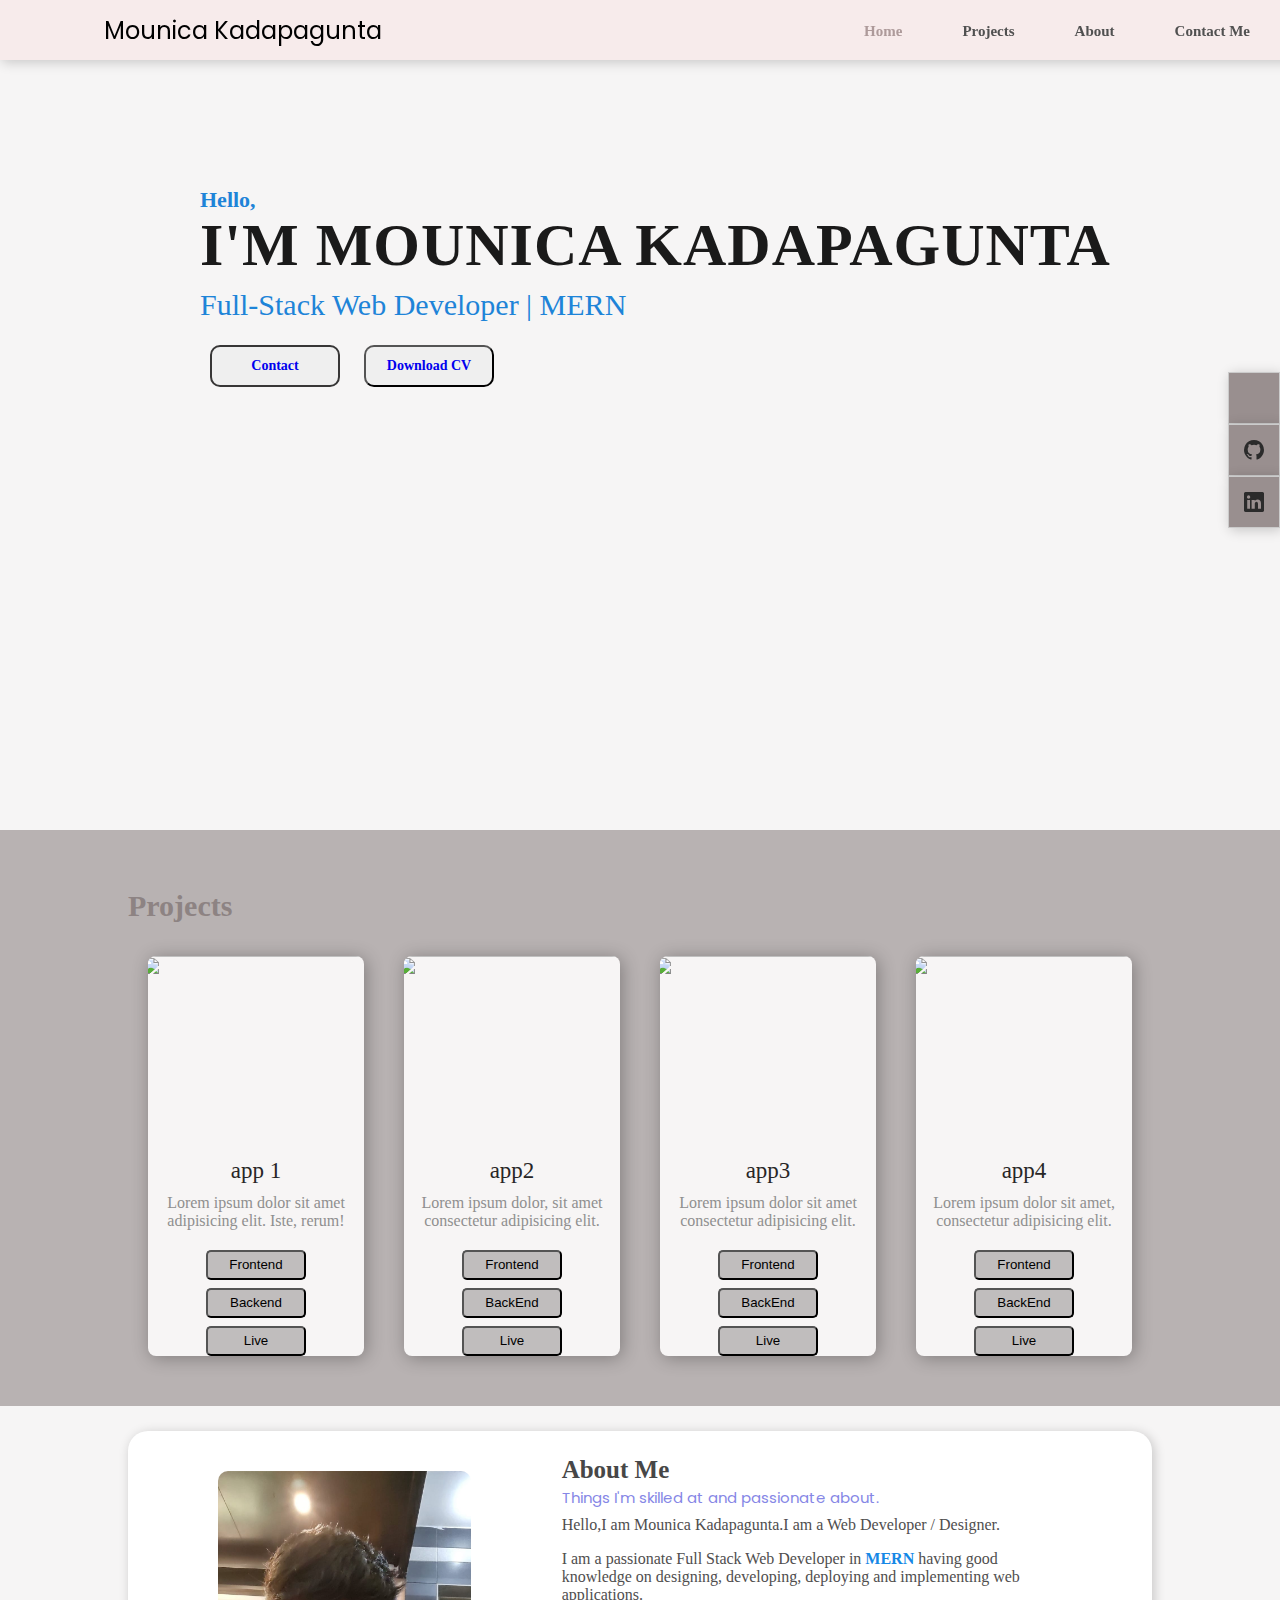
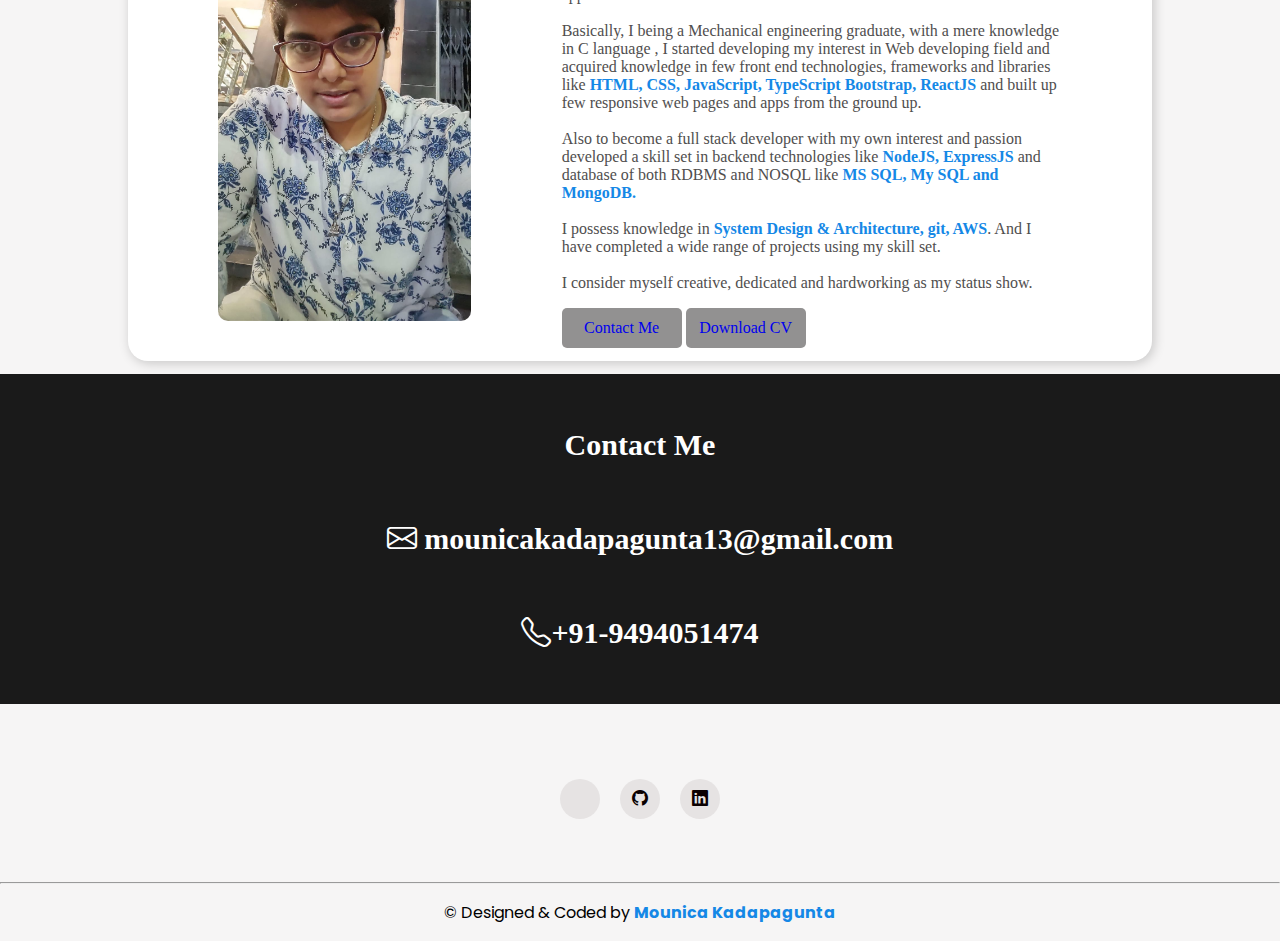
==== commit 5c2507a8: "social icons updated" ====
--- a/index.html
+++ b/index.html
@@ -20,9 +20,9 @@
 </head>
 
 <body>
+
     <section>
-        <!--navigation-------------->
-        <nav>
+        <nav id="navbar " style="position: fixed; top:0; width:95%;">
 
             <!--menu-->
             <ul>
@@ -33,7 +33,6 @@
                 <li><a href="projects.html">Projects</a></li>
                 <li><a href="about.html">About</a></li>
                 <li><a href="contact.html">Contact Me</a></li>
-                <li><a href="https://www.guvi.in/mounicakadapagunta1343">Guvi Profile</a></li>
 
             </ul>
 
@@ -126,28 +125,35 @@
         <!--about-me-text-->
         <div class="about-text">
             <p>About Me</p>
-            <p>Developer & Designer</p>
+            <p>Things I'm skilled at and passionate about.</p>
             <p>Hello,I am Mounica Kadapagunta.I am a Web Developer / Designer.</p>
-            <p>I am a passionate Full Stack Web Developer in MERN having good knowledge on designing, developing,
+            <p>I am a passionate Full Stack Web Developer in <b>MERN</b> having good knowledge on designing, developing,
                 deploying and
                 implementing web applications.
+                <br></br>
 
                 Basically, I being a Mechanical engineering graduate, with a mere knowledge in C language , I started
                 developing my interest
                 in Web developing field and acquired knowledge in few front end technologies, frameworks and libraries
-                like HTML, CSS,
-                JavaScript, TypeScript Bootstrap, ReactJS and built up few responsive web pages and apps from the ground
+                like <b>HTML, CSS,
+                    JavaScript, TypeScript Bootstrap, ReactJS </b>
+                and built up few responsive web pages and apps from the ground
                 up.
+                <br></br>
 
                 Also to become a full stack developer with my own interest and passion developed a skill set in backend
                 technologies
-                like NodeJS, ExpressJS, C# and database of both RDBMS and NOSQL like MS SQL, My SQL and MongoDB.
-
-                I possess knowledge in System Design & Architecture, git, AWS. And I have completed a wide range of
-                projects using my
-                skill set.
-
-                I consider myself creative, dedicated and hardworking as my status show.</p>
+                like <b>NodeJS, ExpressJS </b>and database of both RDBMS and NOSQL like <b>MS SQL, My SQL and
+                    MongoDB.</b>
+                <br></br>
+
+                I possess knowledge in <b>System Design & Architecture, git, AWS</b>. And I have completed a wide range
+                of
+                projects using my skill set.
+                <br></br>
+
+                I consider myself creative, dedicated and hardworking as my status show.
+            </p>
 
 
 
@@ -164,7 +170,7 @@
     <!--if you have any project in your mind contact me-->
     <div class="contact-me">
         <p>Contact Me</p>
-        <p><i class="bi bi-envelope"></i>mounicakadapagunta13@gmail.com</p>
+        <p><i class="bi bi-envelope"></i> mounicakadapagunta13@gmail.com</p>
         <p><i class="bi bi-telephone"></i>+91-9494051474</p>
 
 
@@ -179,9 +185,11 @@
 
         <!--social-->
         <div class="social-icons">
-            <a href="https://www.guvi.in/mounicakadapagunta1343"><i>Guvi</i></a>
-            <a href="https://github.com/mounicakadapagunta"><i class="bi bi-github"></i></a>
-            <a href="https://www.linkedin.com/in/mounica-kadapagunta-2b6a0410b/"><i class="bi bi-linkedin"></i></a>
+            <a href="https://www.guvi.in/mounicakadapagunta1343" target="_blank"><i class="fa fa-glide-g "
+                    aria-hidden="true"></i></a>
+            <a href="https://github.com/mounicakadapagunta" target="_blank"><i class="bi bi-github"></i></a>
+            <a href="https://www.linkedin.com/in/mounica-kadapagunta-2b6a0410b/" target="_blank"><i
+                    class="bi bi-linkedin"></i></a>
 
         </div>
         <!--copyright-->
@@ -189,26 +197,20 @@
     </footer>
     <!--social-attach-bar-->
     <div class="social">
-        <a href="https://www.guvi.in/mounicakadapagunta1343"><i>Guvi </i></a>
-        <a href="https://github.com/mounicakadapagunta"><i class="bi-github"></i></a>
-        <a href="https://www.linkedin.com/in/mounica-kadapagunta-2b6a0410b/"><i class="bi bi-linkedin"></i></a>
+        <a href="https://www.guvi.in/mounicakadapagunta1343" target="_blank"><i class="fa fa-glide-g "
+                aria-hidden="true"></i></a>
+        <a href="https://github.com/mounicakadapagunta" target="_blank"><i class="bi-github"></i></a>
+        <a href="https://www.linkedin.com/in/mounica-kadapagunta-2b6a0410b/" target="_blank"><i
+                class="bi bi-linkedin"></i></a>
 
     </div>
     <hr>
-    <p style="text-align: center;">© Designed & Coded by <span style="color: rgb(58, 181, 238);">Mounica
-            Kadapagunta</span>
+    <p style="text-align: center;">© Designed & Coded by <b>Mounica
+            Kadapagunta</>
     </p>
 
 
-    <script type="text/javascript" src="js/JQuery.js"></script>
-    <script type="text/javascript">
-        $(document).ready(function () {
-            $('.toggle').click(function () {
-                $('.toggle').toggleClass('active')
-                $('nav').toggleClass('active')
-            })
-        })
-    </script>
+    <script src="script.js"></script>
 
 
 
--- a/style.css
+++ b/style.css
@@ -1,7 +1,7 @@
 @charset "utf-8";
 /* CSS Document */
 body{
-    background-color:#3b3a3a;
+    background-color:#f6f5f5;
     margin: 0px;
     padding: 0px;
 }
@@ -13,7 +13,8 @@
 }
 section{
     width: 100%;
-    height: 450px ;  
+    height: 70vh ;
+  
     }
 
 nav{
@@ -21,19 +22,15 @@
     justify-content: space-between;
     align-items:center;
     height:60px;
-    background-color: #FFFFFF;
+    background-color: #f7ebeb;
     box-shadow: 2px 2px 12px rgba(0,0,0,0.2);
     padding:0px 5%;
-}
-.name{
-	font-size:30px;
+	position:sticky;
 }
 nav ul{
     display: flex;
 }
-.toggle{
-    display: none;
-}
+
 nav ul li a{
     margin:30px;
     font-family: myriad pro regular;
@@ -41,27 +38,29 @@
     font-size: 15px;
     font-weight:700;
 }
-/* .logo{
-    font-family: RoadTest ;
-    color:#000000;
-    font-size:22px ;
-} */
+
 .active{
     font-weight:bold;
     color:#ad9a9a;
 
 }
-/* .model{
-	height:530px;
-	position:absolute;
-	bottom:40px;
-	left:75%;
-	transform: translateX(-75%);
-} */
+	/* Style the navbar */
+#navbar {
+  overflow: hidden;
+  position: fixed;
+  top: 0;
+  width: 100%;
+}
+
+
+.name{
+	font-size: 24px;
+} 
+
 .text-container p:nth-child(1){
     font-family: calibri ;
     font-weight:bold ;
-    color: #d8cece;
+    color:#1e84d8;
     font-size: 22px;
 }
 .text-container p:nth-child(2){
@@ -73,7 +72,7 @@
 }
 .text-container p:nth-child(3){
     font-family: myraid pro regular;
-    color:#f0e7e7;
+    color:#1e84d8;
     font-size:30px;
     line-height: 30px;
 }
@@ -82,10 +81,9 @@
     margin:45px 0px 25px;
 }
 .text-container{
-    position: absolute;
-    left:13%;
-    top:42%;
-    transform:translate(-13%,-42%);
+    
+	margin-left: 200px;
+	margin-top: 200px;
 }
 .text-container button{
     width:130px;
@@ -97,74 +95,71 @@
     outline:none;
     margin:0px 10px;
 }
-.hire-btn{
+.hire-btn ,.down-cv{
     border:2px solid #373636;
     color:#242323;
-    
+	text-decoration: none;
+
     }
-.down-cv{
-    background-color:#0b0b0b;
-    color:#FFF;
-    border:none;
-}
+
 button:active{
     transform:scale(1.1);
 }
-/* .model{
-    height: 560px;
-    position: absolute;
-    bottom:0px;
-    left:70%;
-    transform:translateX(-70%) ;
-} */
+
 .about-container{
 	width:80%;
-	height:650px;
+	height:530px;
 	background:#ffffff;
 	border-radius:20px;
 	box-shadow:2px 2px 12px rgba(0,0,0,0.2);
 	display: flex;
-	margin: -15% auto 20% auto;
-	position: relative;
+	margin: 2% auto 1% auto;
+	
 	justify-content:space-evenly;
 	align-items: center;
 }
 .about-container img{
-	height:250px;
+	height:450px;
+	border-radius: 10px;
+	
 }
 .about-text{
 	width:500px;
 } 
 .about-text p:nth-child(1){
-	color:#403e3e;
+	color:#474747;
 	font-family: myriad pro;
 	font-weight:bold;
-	font-size:23px;
+	font-size:25px;
     line-height:0px;
 }
 .about-text p:nth-child(2){
-	color:#3e3d3d;
-	font-size:13px;
-	font-family: myriad pro;
-	font-weight:bold;
+	color:#8687e6;
+	font-size:15px;
+	font-family: poppins;
 	line-height:5px;
 }
-.about-text p:nth-child(3),.about-text p:nth-child(4){
-	color:#7e7d7d;
+.about-text p:nth-child(3),
+.about-text p:nth-child(4){
+	color:#4f4e4e;
 	font-family:calibri;
 	font-size:16px;
 }
 .about-text button{
 	width:120px;
 	height: 40px;
-	color:#ffffff;
 	outline:none;
 	border:none;
 	font-family: calibri;
-	background-color:#262525;
+	background-color:#929191;
+	border-radius: 5px;
+	font-size:16px;
+}
+b{
+	color:rgb(21, 136, 230);
 }
 .services{
-	height:750px;
+	height:550px;
 	background-color:#b8b2b2;
 	padding: 2% 10% 0px 10%;
 }
@@ -261,12 +256,13 @@
 }
 .contact-me{
 	width: 100%;
-	height:180px;
+	height:330px;
+	background-color: #1a1a1a;
 	display: flex;
 	flex-direction: column;
 	justify-content: center;
 	align-items: center;
-	margin: 0px 0px 20px 0px;
+	margin: 2px 0px 20px 0px;
 }
 .contact-me p{
 	color:#FFFFFF;
@@ -306,13 +302,14 @@
 	justify-content: center;
 	align-items: center;
 	background-color:#e6e3e3;
-	margin:20px 10px;
+	margin:10px 10px;
 	border-radius:50%;
 }
 .social-icons{
 	display: flex;
 	
 }
+
 .social-icons i,.social i{
 	color:#0a0000;
 }
@@ -350,7 +347,7 @@
 	margin:0px;
 	padding: 0px;
 	line-height:0px;
-	background-color:#FFFFFF;
+	background-color:#998f8f;
 	border:1px solid #CBCBCB;
 	box-shadow:2px 2px 12px rgba(0,0,0,0.2);
 }
@@ -362,18 +359,20 @@
 	font-size:20px;
 	color:#2B2B2B;
 }
-@media(max-width:1000px){
+@media(max-width:1075px){
 	*{
 		box-sizing: border-box;
 	}
-	.model{
-		height: 460px;
-		left: 90%;
-		transform: translateX(-90%);
-	}
+	
 	.text-container{
-		top:46%;
-	}
+    
+	margin-left: 250px;
+	margin-top: 250px;
+	
+}
+.section{
+	height:20vh;
+}
 	.text-container button{
 		margin: 5px;
 	}
@@ -423,17 +422,15 @@
 		height:35px;
 		width: 160px;
 	}
-}
+ }
 @media(max-width:750px){
+	
 	section{
-		background-color:#f7f7f7;
-	}
-	.model{
-		display: none;
-	}
-	.toggle{
-		display: block;
-	}
+		background-color:white;
+		height:50vh;
+		
+	}
+	
 	.text-container p:nth-child(2){
 		line-height: 40px;
 		margin: 0px;
@@ -441,15 +438,14 @@
 		
 	}
 	.text-container{
-		top: 50%;
-		left: 50%;
-		transform: translate(-50%,-50%);
-		width: 80%;
+			
+	margin-left: 50px;
+	margin-top: 130px;
 	}
 	nav ul{
 		margin: 0px;
 		padding: 0px;
-		background-color: #ebeef4;
+		background-color:white;
 		flex-direction: column;
 		position: fixed;
 		left: 0;
@@ -464,6 +460,16 @@
 		display: none;
 		
 	}
+	nav ul:nth-child(1){
+		font-size:10px;
+		color:rgb(20, 20, 20);
+		display: inline;
+		align-items:center;
+         height:70px;
+         background-color:rgb(207, 207, 207);
+        box-shadow: 2px 2px 12px rgba(0,0,0,0.2);
+        padding:2px 5%;
+	}
 	nav ul li{
 		padding: 10px;
 	}
@@ -471,7 +477,7 @@
 		font-family: calibri;
 		font-size: 1.4em;
 		text-transform: uppercase;
-		color:#5c5c5c;
+		color:#e6e0e0;
 	}
 	nav ul li a:hover{
 		color:#121212;
@@ -523,3 +529,4 @@
 	
 }
 
+ 
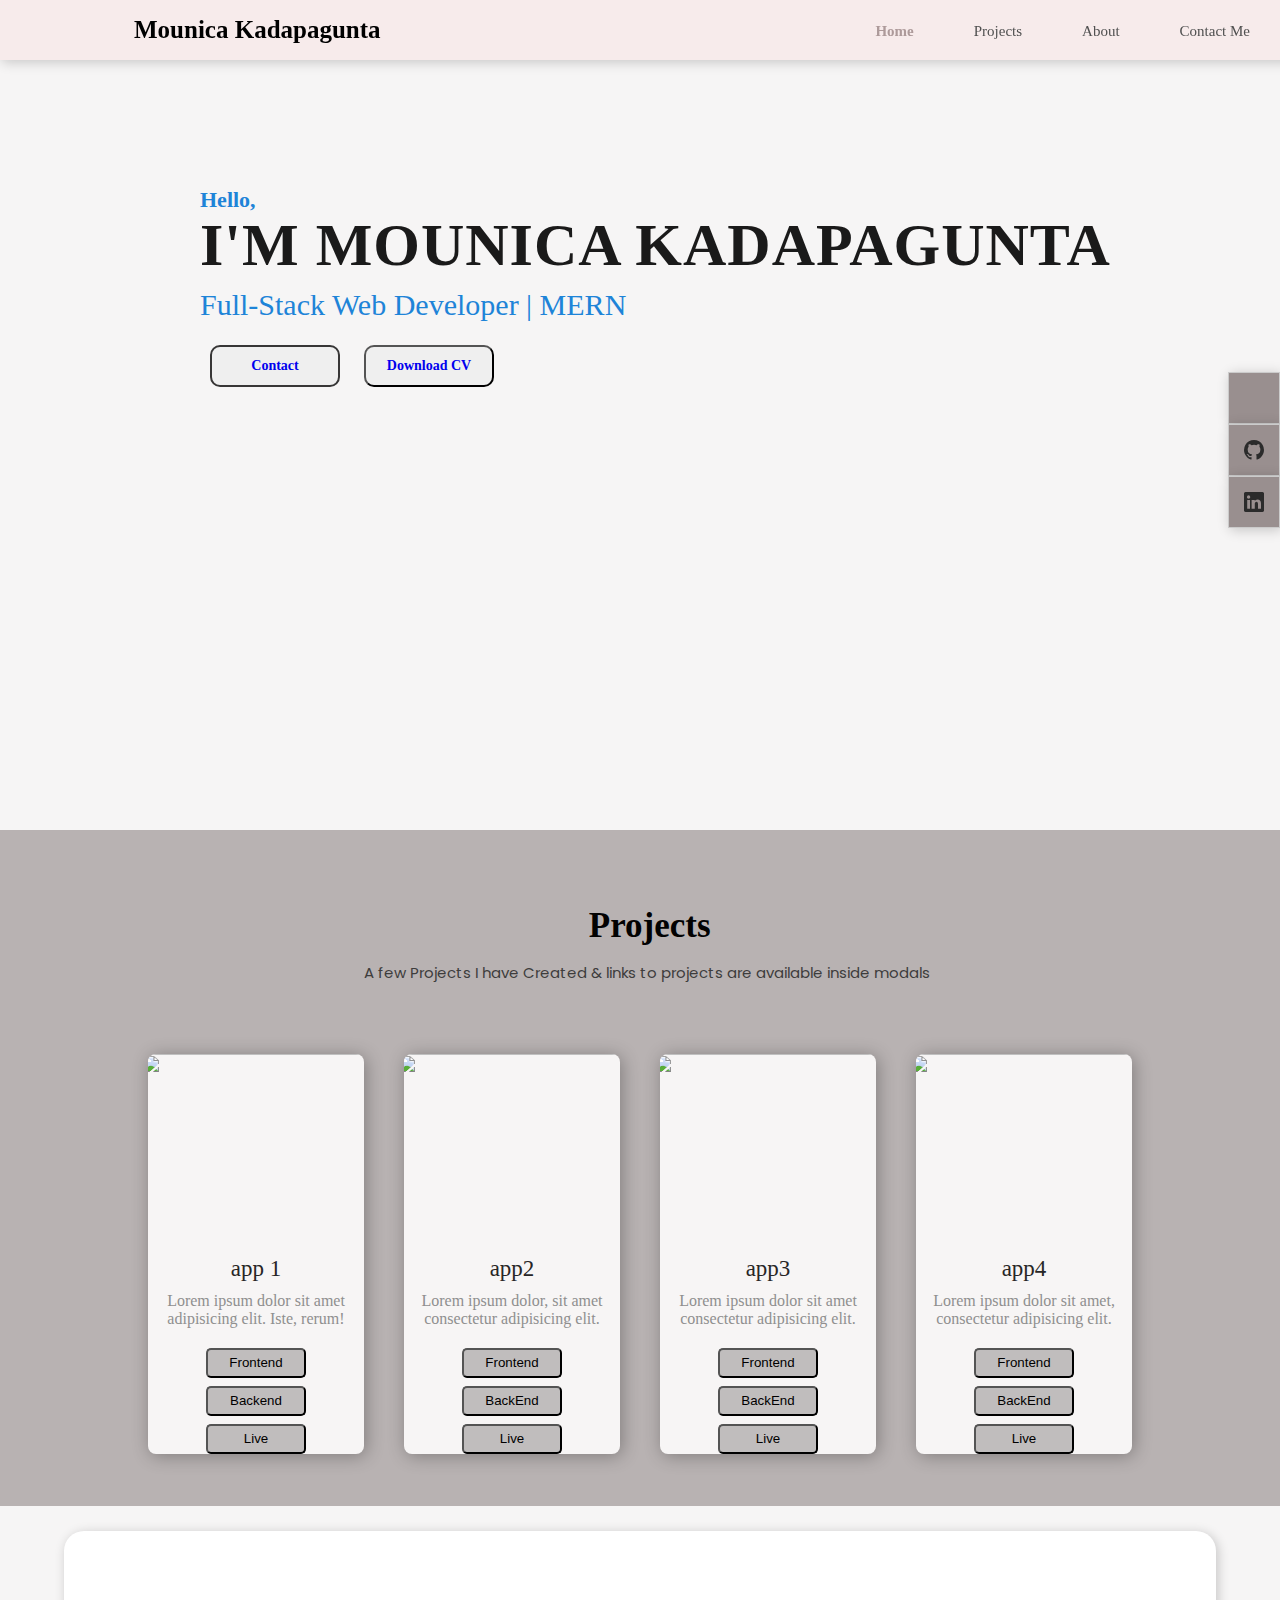
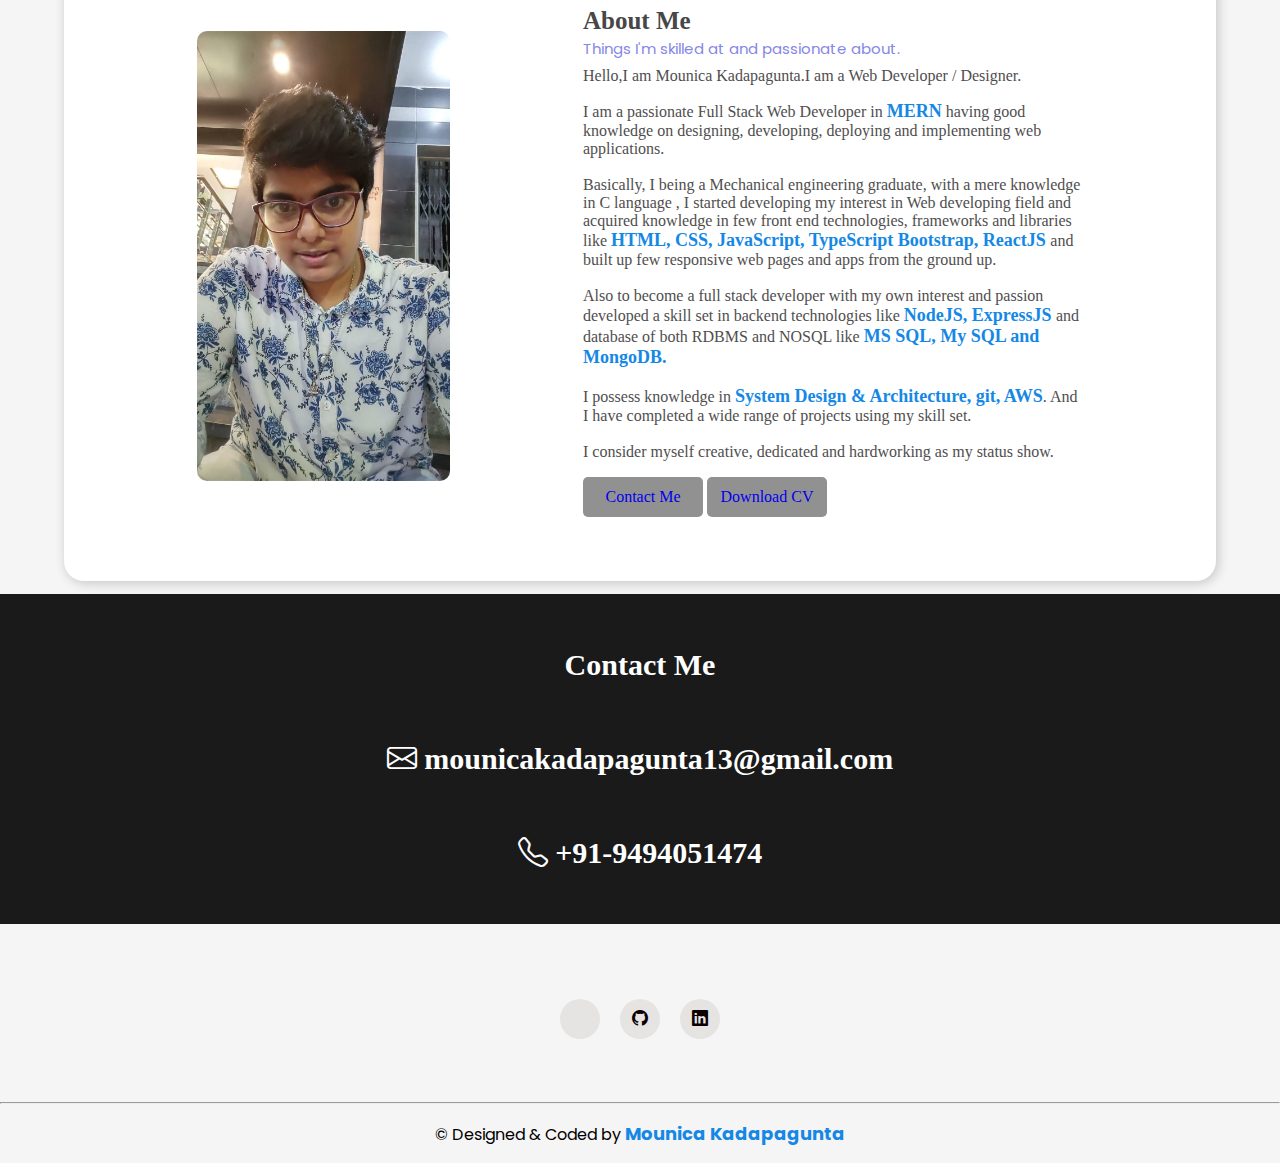
==== commit da62bbac: "css updated" ====
--- a/index.html
+++ b/index.html
@@ -26,13 +26,13 @@
 
             <!--menu-->
             <ul>
-                <li class="name"> Mounica Kadapagunta </li>
+                <li> <a href="/"><b class="name">Mounica Kadapagunta</b></a> </li>
             </ul>
             <ul>
                 <li><a href="/" class="active">Home</a></li>
-                <li><a href="projects.html">Projects</a></li>
-                <li><a href="about.html">About</a></li>
-                <li><a href="contact.html">Contact Me</a></li>
+                <li><a href="#projects">Projects</a></li>
+                <li><a href="#about">About</a></li>
+                <li><a href="#contact">Contact Me</a></li>
 
             </ul>
 
@@ -50,10 +50,11 @@
 
     </section>
     <!--services-container---------------------------->
-    <div class="services ">
+    <div class="services " id="projects">
         <!--text-->
         <div class="services-text ">
             <p>Projects</p>
+            <p>A few Projects I have Created & links to projects are available inside modals</p>
 
         </div>
         <div class="box-container">
@@ -119,7 +120,7 @@
         </div>
 
     </div>
-    <div class="about-container">
+    <div class="about-container" id="about">
         <!--img-->
         <img src="images/profile-pic.jpeg" />
         <!--about-me-text-->
@@ -157,7 +158,7 @@
 
 
 
-            <button><a href="contact.html">Contact Me</a></button>
+            <button><a href="#contact">Contact Me</a></button>
             <button><a href="www.google" target="_blank">Download CV</a></button>
         </div>
 
@@ -168,10 +169,10 @@
 
 
     <!--if you have any project in your mind contact me-->
-    <div class="contact-me">
+    <div class="contact-me" id="contact">
         <p>Contact Me</p>
         <p><i class="bi bi-envelope"></i> mounicakadapagunta13@gmail.com</p>
-        <p><i class="bi bi-telephone"></i>+91-9494051474</p>
+        <p><i class="bi bi-telephone"></i> +91-9494051474</p>
 
 
 
@@ -206,7 +207,7 @@
     </div>
     <hr>
     <p style="text-align: center;">© Designed & Coded by <b>Mounica
-            Kadapagunta</>
+            Kadapagunta</b>
     </p>
 
 
--- a/style.css
+++ b/style.css
@@ -36,8 +36,9 @@
     font-family: myriad pro regular;
     color: #505050;
     font-size: 15px;
-    font-weight:700;
-}
+    
+}
+
 
 .active{
     font-weight:bold;
@@ -50,11 +51,6 @@
   position: fixed;
   top: 0;
   width: 100%;
-}
-
-
-.name{
-	font-size: 24px;
 } 
 
 .text-container p:nth-child(1){
@@ -107,8 +103,8 @@
 }
 
 .about-container{
-	width:80%;
-	height:530px;
+	width:90%;
+	height:650px;
 	background:#ffffff;
 	border-radius:20px;
 	box-shadow:2px 2px 12px rgba(0,0,0,0.2);
@@ -157,32 +153,46 @@
 }
 b{
 	color:rgb(21, 136, 230);
+	font-size: 18px;
+}
+.name{
+	color: #000000;
+	font-size:25px;
 }
 .services{
-	height:550px;
+	height:650px;
 	background-color:#b8b2b2;
 	padding: 2% 10% 0px 10%;
 }
 .services-text p:nth-child(1){
 	font-family: calibri;
 	font-weight:bold;
-	color:#8d8383;
-	font-size:30px;
+	color:#020202;
+	font-size:35px;
+	justify-content: center;
 	line-height:0px;
 }
 .services-text p:nth-child(2){
+	font-family:poppins;
+	margin-left: -45%;
+	color:#3e3d3d;
+	font-size: 15px;
+	
+	line-height: px;
+}
+.services-text p:nth-child(3){
 	font-family:calibri;
 	font-weight: bold;
 	color:#3e3d3d;
 	font-size: 15px;
 	line-height: 5px;
 }
-.services-text p:nth-child(3){font-family:calibri;
-color:#7e7d7d;
+.services-text p:nth-child(4){font-family:calibri;
+color:#641515;
 font-size: 5px;}
 .services-text{
 	width: 500px;
-	margin:50px 0px;
+	margin:70px 45%;
 }
 .box-container{
 	display:flex;
@@ -466,7 +476,7 @@
 		display: inline;
 		align-items:center;
          height:70px;
-         background-color:rgb(207, 207, 207);
+         background-color:rgb(196, 181, 181);
         box-shadow: 2px 2px 12px rgba(0,0,0,0.2);
         padding:2px 5%;
 	}
@@ -475,9 +485,9 @@
 	}
 	nav ul li a{
 		font-family: calibri;
-		font-size: 1.4em;
+		font-size: 20px;
 		text-transform: uppercase;
-		color:#e6e0e0;
+		color:#131212;
 	}
 	nav ul li a:hover{
 		color:#121212;
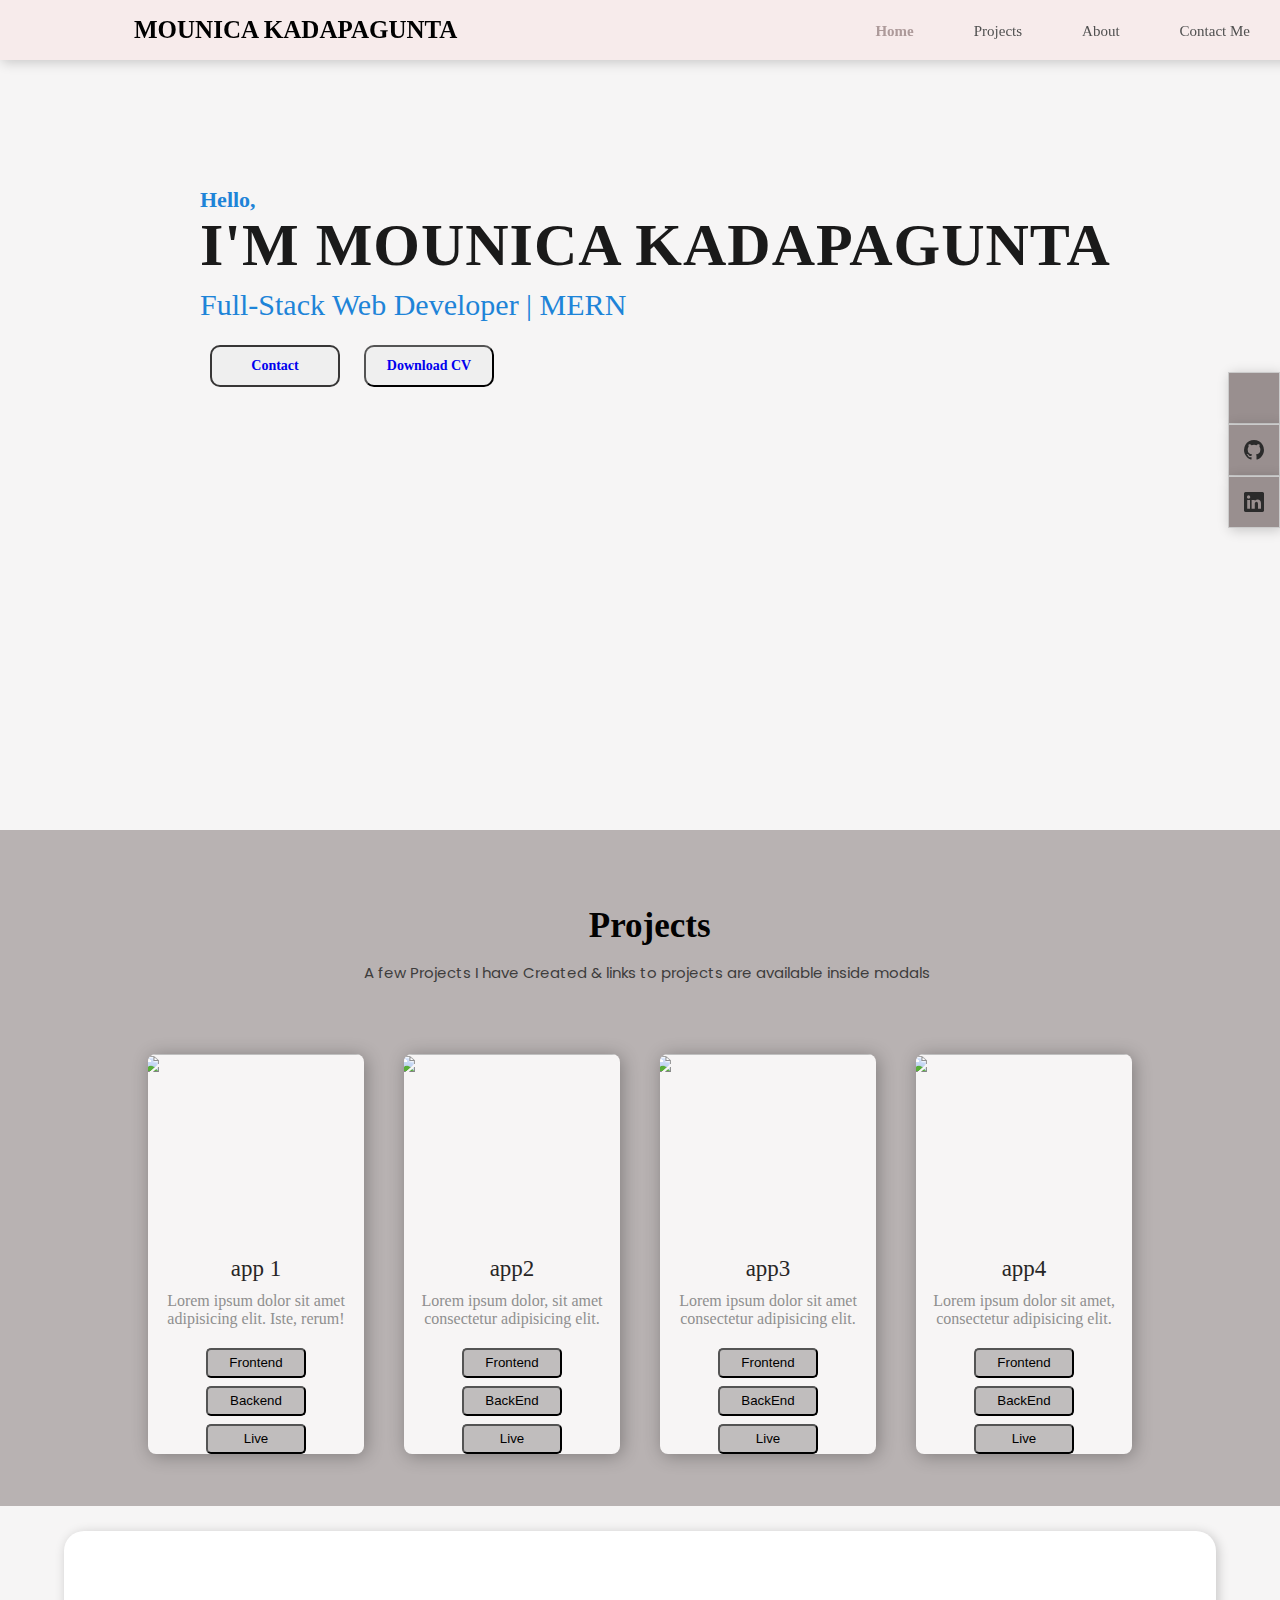
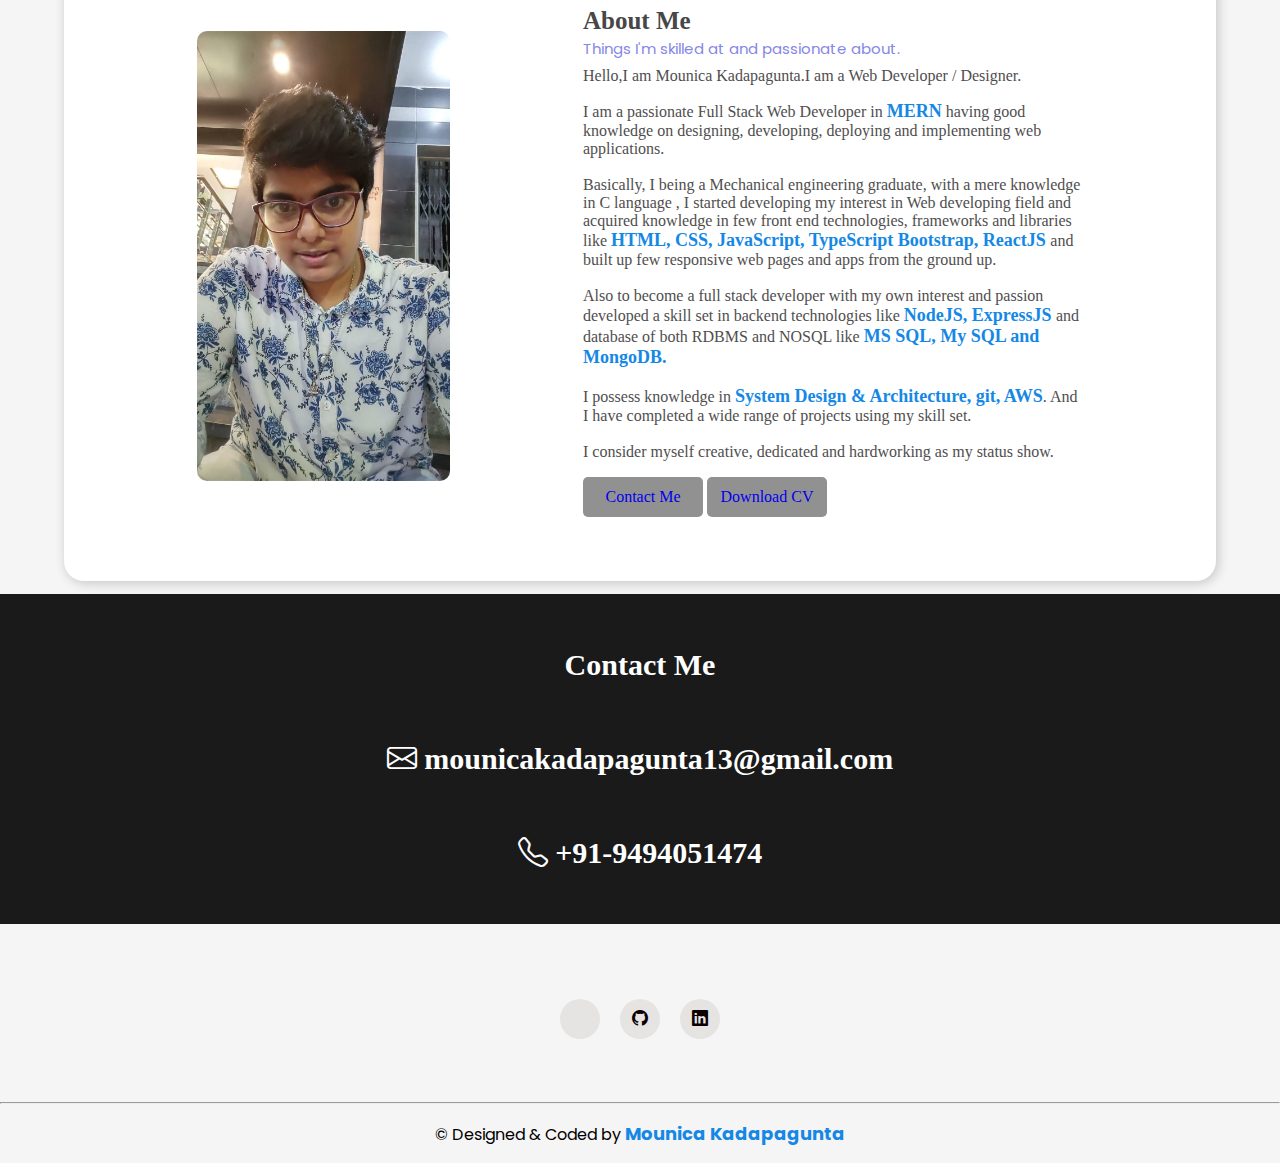
==== commit 9955cd1f: "html page updated" ====
--- a/index.html
+++ b/index.html
@@ -26,7 +26,7 @@
 
             <!--menu-->
             <ul>
-                <li> <a href="/"><b class="name">Mounica Kadapagunta</b></a> </li>
+                <li> <a href="/"><b class="name">MOUNICA KADAPAGUNTA</b></a> </li>
             </ul>
             <ul>
                 <li><a href="/" class="active">Home</a></li>
--- a/style.css
+++ b/style.css
@@ -369,7 +369,7 @@
 	font-size:20px;
 	color:#2B2B2B;
 }
-@media(max-width:1075px){
+ @media(max-width:1024px){ /*------------------------------- */
 	*{
 		box-sizing: border-box;
 	}
@@ -380,6 +380,7 @@
 	margin-top: 250px;
 	
 }
+
 .section{
 	height:20vh;
 }
@@ -433,7 +434,7 @@
 		width: 160px;
 	}
  }
-@media(max-width:750px){
+@media(max-width:1024px){
 	
 	section{
 		background-color:white;
@@ -442,7 +443,7 @@
 	}
 	
 	.text-container p:nth-child(2){
-		line-height: 40px;
+		line-height: 60px;
 		margin: 0px;
 		padding: 0px;
 		
@@ -451,6 +452,7 @@
 			
 	margin-left: 50px;
 	margin-top: 130px;
+	font-size: 12px;
 	}
 	nav ul{
 		margin: 0px;
@@ -539,4 +541,6 @@
 	
 }
 
+
+
  
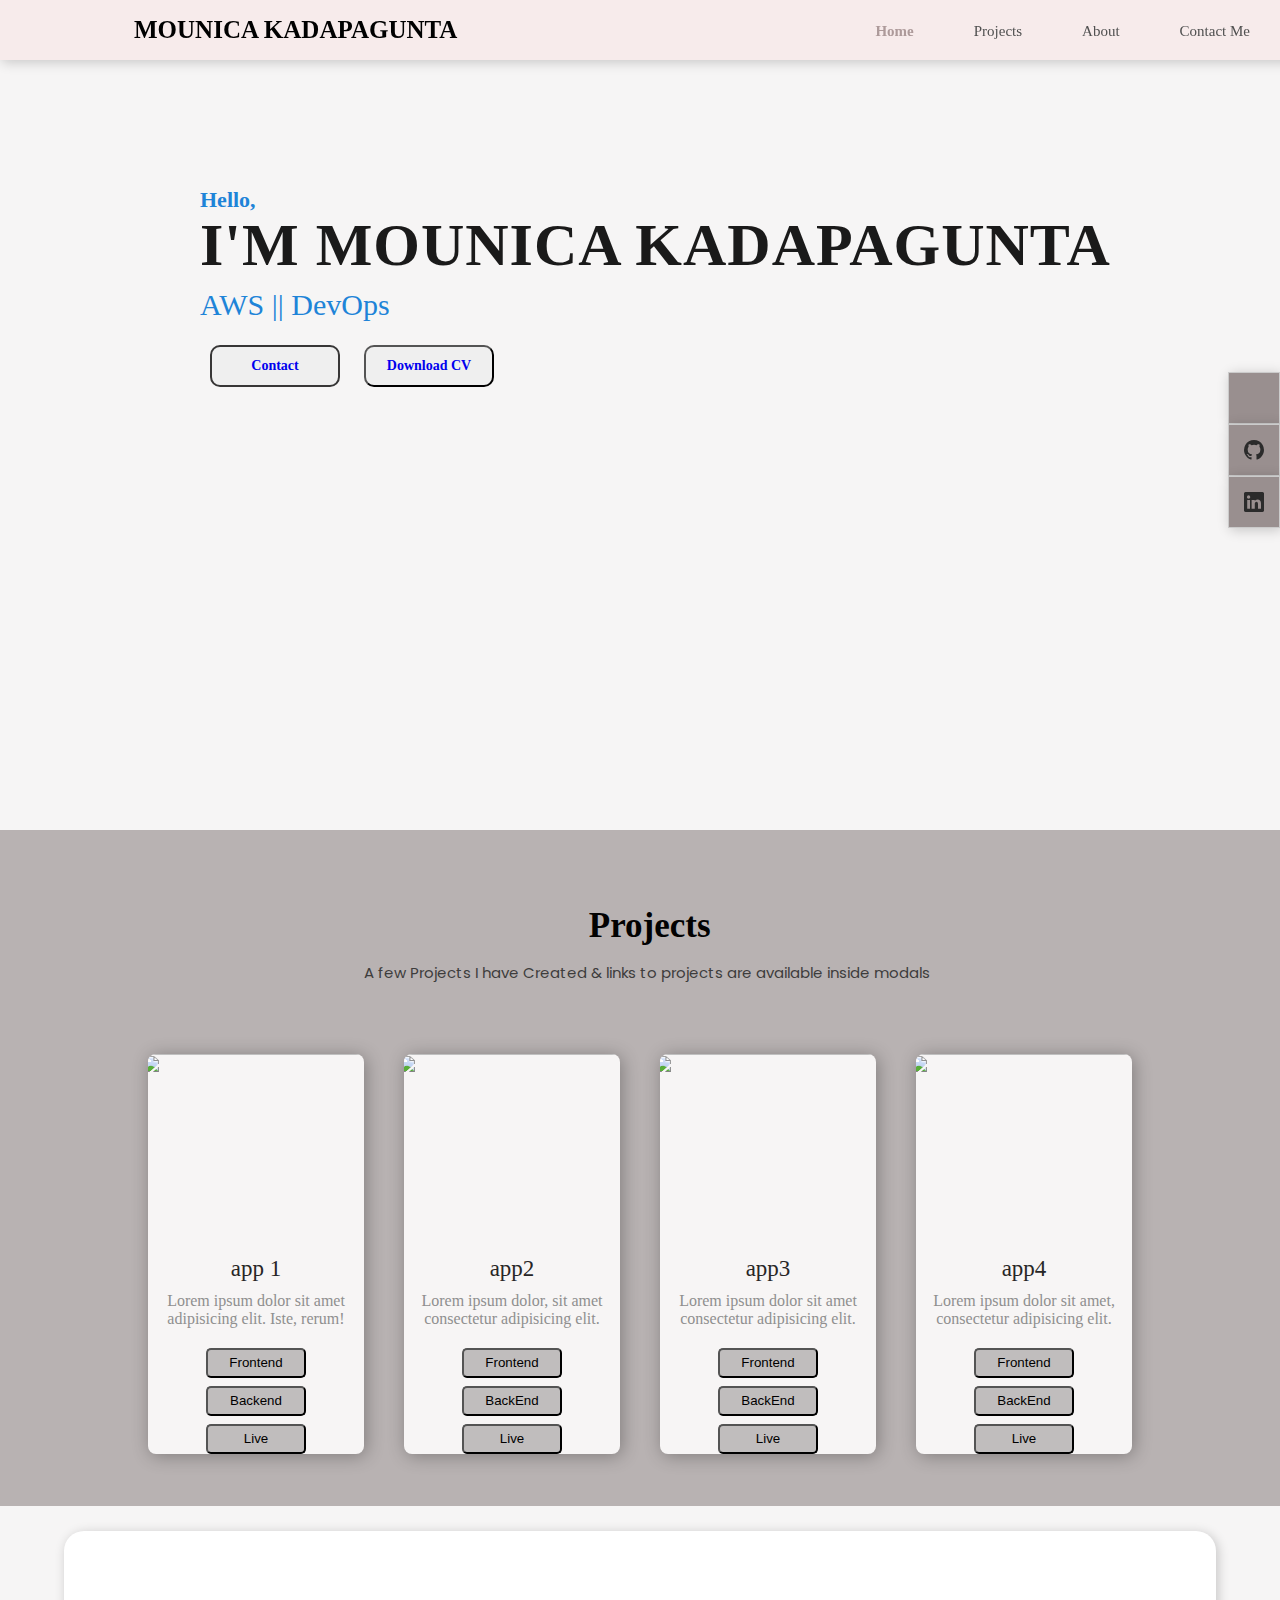
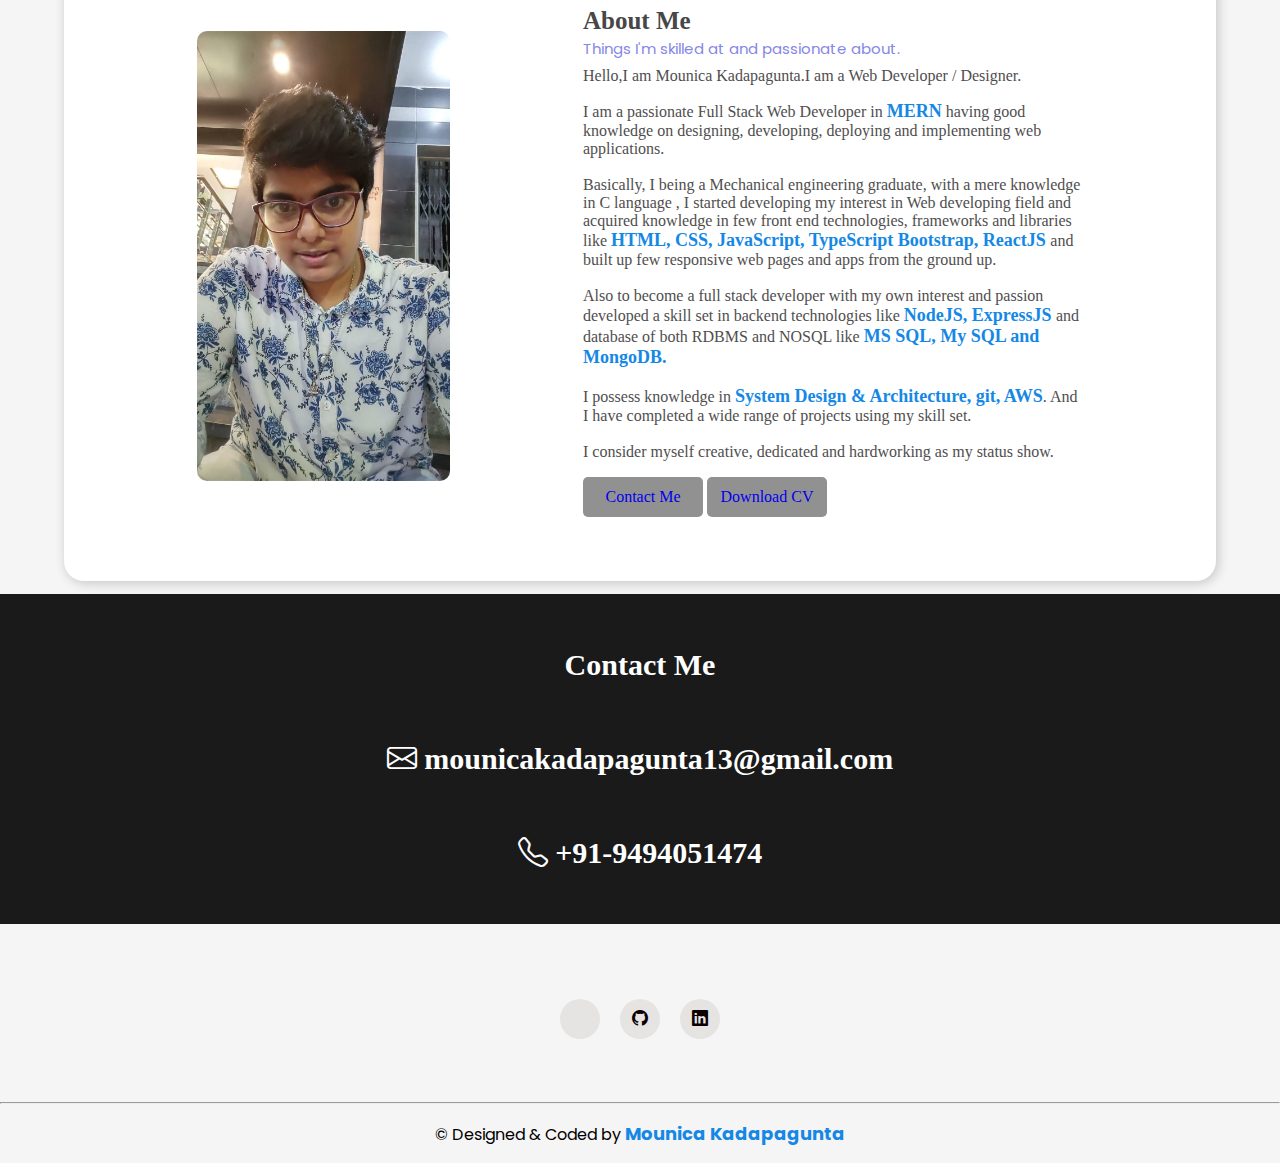
==== commit 16fdade4: "changed the role" ====
--- a/index.html
+++ b/index.html
@@ -41,7 +41,7 @@
         <div class="text-container">
             <p>Hello,</p>
             <p>I'M MOUNICA KADAPAGUNTA</p>
-            <p>Full-Stack Web Developer | MERN</p>
+            <p>AWS || DevOps</p>
             <button class="hire-btn"><a href="contact.html">Contact</a></button>
             <button class="download-cv"><a href="www.google.com/" target="_blank">Download CV</a></button>
 
